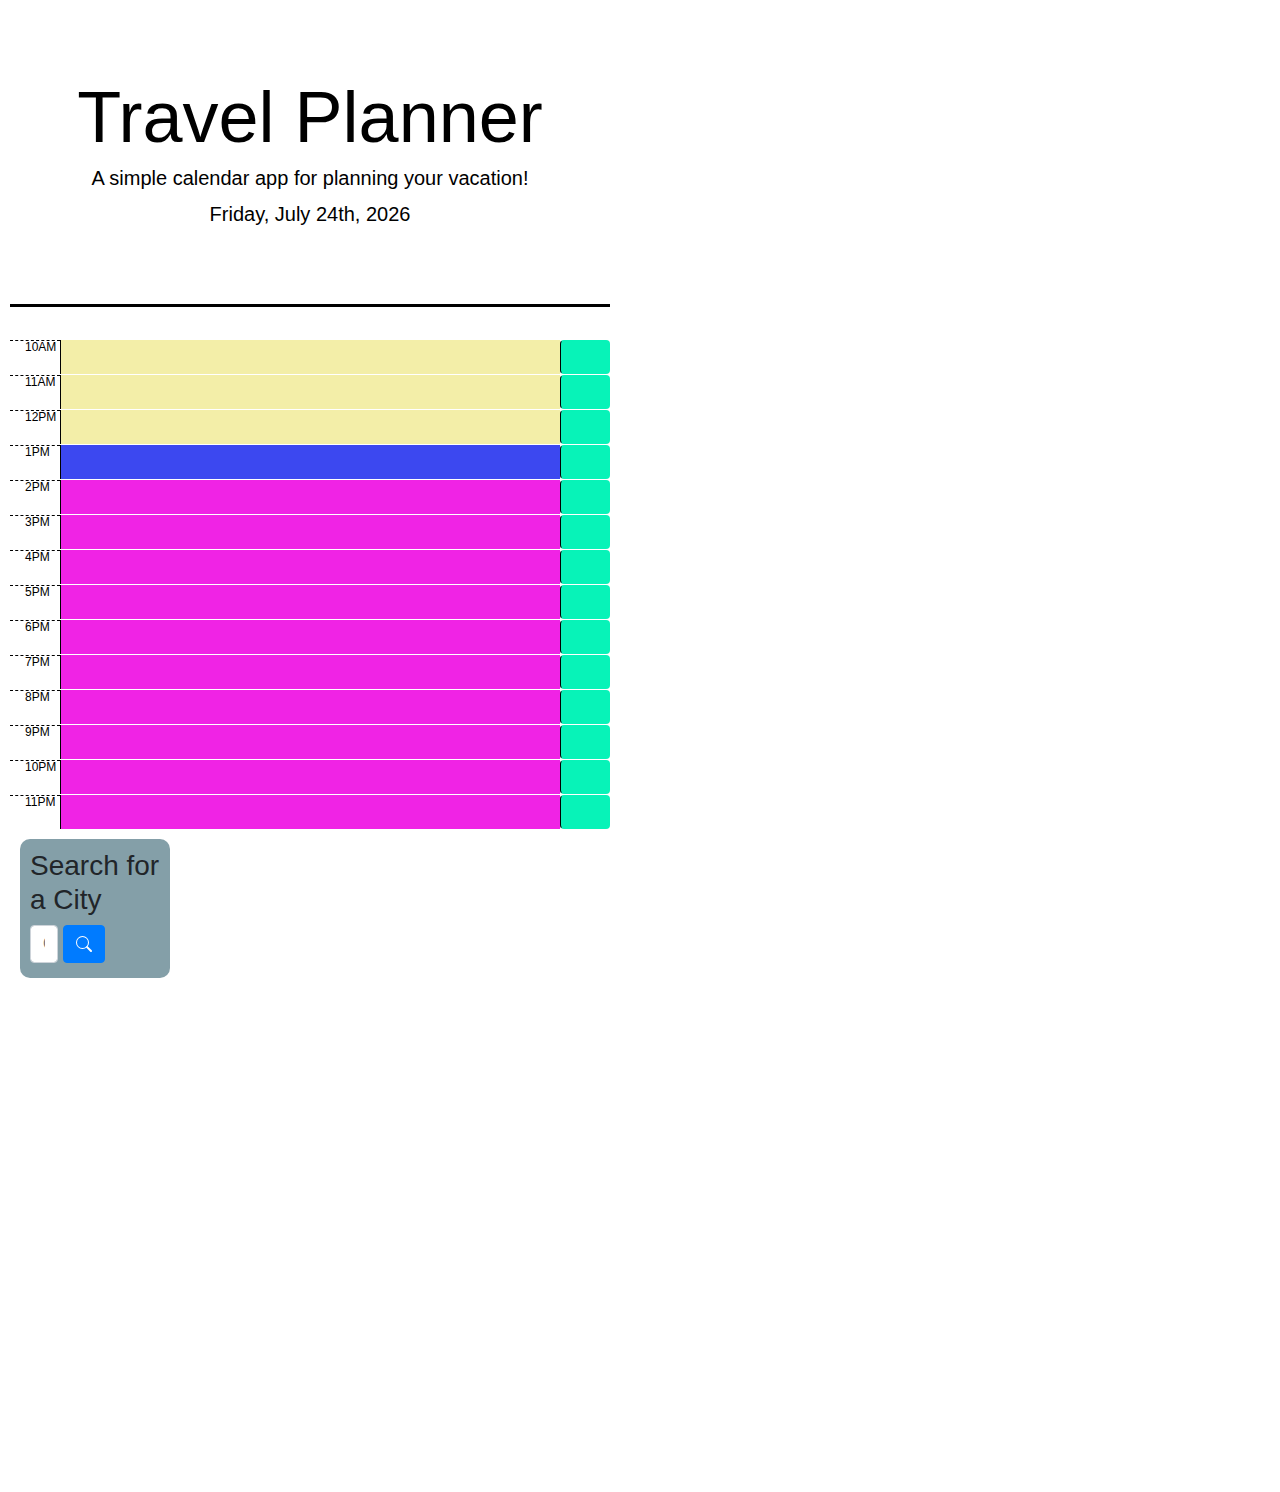
==== index.html @ e0e9909b "combined css files" ====
<!DOCTYPE html>
<html lang="en">

<head>
    <meta charset="UTF-8" />
    <meta name="viewport" content="width=device-width, initial-scale=1.0" />
    <meta http-equiv="X-UA-Compatible" content="ie=edge" />
    <link rel="stylesheet" href="https://stackpath.bootstrapcdn.com/bootstrap/4.3.1/css/bootstrap.min.css" />
    <link rel="stylesheet" href="https://use.fontawesome.com/releases/v5.8.1/css/all.css"
        integrity="sha384-50oBUHEmvpQ+1lW4y57PTFmhCaXp0ML5d60M1M7uH2+nqUivzIebhndOJK28anvf" crossorigin="anonymous" />
    <link href="https://fonts.googleapis.com/css?family=Open+Sans&display=swap" rel="stylesheet" />
    <link rel="stylesheet" href="./assets/css/style.css" />
    <title>Travel Planner</title>
</head>

<body>
    <header class="jumbotron">
        <h1 class="display-3">Travel Planner</h1>
        <p class="lead">A simple calendar app for planning your vacation!</p>
        <p id="currentDay" class="lead"></p>
    </header>
    <div class="container">
        <!-- Timeblocks go here -->
    </div>



    <!--Weather Dashboard-->

    <section class="search-panel">
        <div class="search-box">
            <h3>Search for a City</h3>
            <form>
                <div class="form-row align-items-center">
                    <div class="col-3 search-field">
                        <label class="sr-only" for="cityName">City</label>
                        <input type="text" class="form-control" id="cityName" placeholder="CITY NAME">
                    </div>
                    <button type="submit" class="btn btn-primary" id="search-button"><svg width="1em" height="1em"
                            viewBox="0 0 16 16" class="bi bi-search" fill="currentColor"
                            xmlns="http://www.w3.org/2000/svg">
                            <path fill-rule="evenodd"
                                d="M10.442 10.442a1 1 0 0 1 1.415 0l3.85 3.85a1 1 0 0 1-1.414 1.415l-3.85-3.85a1 1 0 0 1 0-1.415z" />
                            <path fill-rule="evenodd"
                                d="M6.5 12a5.5 5.5 0 1 0 0-11 5.5 5.5 0 0 0 0 11zM13 6.5a6.5 6.5 0 1 1-13 0 6.5 6.5 0 0 1 13 0z" />
                        </svg>
                    </button>
                </div>
        </div>
        <div class="city-list-box">
            <ul class="list-group" id="city-list"></ul>
        </div>
        </form>
        </div>
    </section>

    <section class="results-panel">
        <div class="current-conditions-panel">
            <div class="name-block">
                <h3 id="city-name"></h3>
                <img src="" alt="" id="currentIcon">
            </div>
            <div>
                <p class="current-info" id="temperature"></p>
            </div>
            <div>
                <p class="current-info" id="humidity"></p>
            </div>
            <div>
                <p class="current-info" id="wind-speed"></p>
            </div>
            <div class="uv-index-block">
                <p> UV Index: </p>
                <p class="rounded current-info" id="uv-index"></p>
            </div>
        </div>
        <div class="forecast-panel">
            <h4>5-Day Forecast:</h4>
            <div class="weather-container">
                <div class="row">
                    <div class="col">
                        <div class="card">
                            <div class="card-header">
                                <h5 id="day-0"></h5>
                            </div>
                            <div class="card-body">
                                <img src="" alt="" id="img-0">
                                <p class="card-text" id="temp-0"></p>
                                <p class="card-text" id="hum-0"></p>
                                <p class="card-text" id="wind-speed-0"></p>
                            </div>
                        </div>
                    </div>
                    <div class="col">
                        <div class="card">
                            <div class="card-header">
                                <h5 id="day-1"></h5>
                            </div>
                            <div class="card-body">
                                <img src="" alt="" id="img-1">
                                <p class="card-text" id="temp-1"></p>
                                <p class="card-text" id="hum-1"></p>
                                <p class="card-text" id="wind-speed-1"></p>
                            </div>
                        </div>
                    </div>
                    <div class="col">
                        <div class="card">
                            <div class="card-header">
                                <h5 id="day-2"></h5>
                            </div>
                            <div class="card-body">
                                <img src="" alt="" id="img-2">
                                <p class="card-text" id="temp-2"></p>
                                <p class="card-text" id="hum-2"></p>
                                <p class="card-text" id="wind-speed-2"></p>
                            </div>
                        </div>
                    </div>
                    <div class="col">
                        <div class="card">
                            <div class="card-header">
                                <h5 id="day-3"></h5>
                            </div>
                            <div class="card-body">
                                <img src="" alt="" id="img-3">
                                <p class="card-text" id="temp-3"></p>
                                <p class="card-text" id="hum-3"></p>
                                <p class="card-text" id="wind-speed-3"></p>
                            </div>
                        </div>
                    </div>
                    <div class="col">
                        <div class="card">
                            <div class="card-header">
                                <h5 id="day-4"></h5>
                            </div>
                            <div class="card-body">
                                <img src="" alt="" id="img-4">
                                <p class="card-text" id="temp-4"></p>
                                <p class="card-text" id="hum-4"></p>
                                <p class="card-text" id="wind-speed-4"></p>
                            </div>
                        </div>
                    </div>
                </div>
            </div>
        </div>
    </section>

    <script src="https://code.jquery.com/jquery-3.3.1.slim.min.js"
        integrity="sha384-q8i/X+965DzO0rT7abK41JStQIAqVgRVzpbzo5smXKp4YfRvH+8abtTE1Pi6jizo"
        crossorigin="anonymous"></script>
    <script src="https://cdn.jsdelivr.net/npm/popper.js@1.14.7/dist/umd/popper.min.js"
        integrity="sha384-UO2eT0CpHqdSJQ6hJty5KVphtPhzWj9WO1clHTMGa3JDZwrnQq4sF86dIHNDz0W1"
        crossorigin="anonymous"></script>
    <script src="https://cdn.jsdelivr.net/npm/bootstrap@4.3.1/dist/js/bootstrap.min.js"
        integrity="sha384-JjSmVgyd0p3pXB1rRibZUAYoIIy6OrQ6VrjIEaFf/nJGzIxFDsf4x0xIM+B07jRM"
        crossorigin="anonymous"></script>
    <script src="https://cdnjs.cloudflare.com/ajax/libs/moment.js/2.24.0/moment.min.js"></script>
    <script src="./assets/js/script.js"></script>






</body>

</html>
---- assets/css/style.css ----
body {
  max-width: 600px;
  max-height: 600px;
  font-family: 'Comic Sans MS', sans-serif;
  font-size: 12px;
  line-height: 1;
  margin: 10px;
}


textarea {
  background: transparent;
  border: none;
  resize: none;
  color: #000000;
  border-left: 1px solid black;
  padding: 5px;
}

.jumbotron {
  max-width: 600px;
  max-height: 600px;
  text-align: center;
  background-color: transparent;
  color: black;
  border-radius: 0;
  border-bottom: 3px solid black;
}

.description {
  white-space: pre-wrap;
}

.time-block {
  max-width: 600px;
  max-height: 600px;
  text-align: center;
  border-radius: 7px;
}

.row {
  white-space: pre-wrap;
  max-width: 600px;
  max-height: 600px;
  border-top: 1px solid white;
  ;
}

.hour {
  background-color: #ffffff;
  color: #000000;
  border-top: 1px dashed #000000;
}

.past {
  background-color: #f3eea8;
  color: white;
}

.present {
  background-color: #3c48f0;
  color: white;
}

.future {
  background-color: #f023e5;
  color: white;
}

.saveBtn {
  max-width: 600px;
  max-height: 600px;
  border-left: 1px solid black;
  border-top-right-radius: 4px;
  border-bottom-right-radius: 4px;
  background-color: #07f3b8;
  color: white;
}

.saveBtn i:hover {
  font-size: 8px;
  transition: all .3s ease-in-out;
}

/* Weather Style */
main {
  display: flex;

}

section {
  margin-top: 10px;
}

.header {
  display: flex;
  justify-content: center;
  border-radius: 10px;
}

.search-panel {
  width: 25%;
  margin: 10px 20px 0 10px;
  padding: 10px 0 10px 10px;
  background-color: rgb(132, 159, 168);
  border-radius: 10px;
}

.search-button-panel {
  margin-left: -52px;
}

.city-list-box {
  margin-top: 5px;
}

.city-name {
  width: 89%;
}

.results-panel {
  width: 75%;
  padding-bottom: 10px;
  visibility: hidden;
  font-family: Georgia, 'Times New Roman', Times, serif;
}

.current-conditions-panel {
  border: 1px solid black;
  background-color: rgb(153, 211, 235);
  border-radius: 10px;
  padding-left: 10px;
  padding-bottom: 30px;
}

.name-block,
.uv-index-block {
  display: flex;
  align-items: center;
}

#uv-index {
  margin-left: 5px;
  padding: 5px 10px;
}

.forecast-panel {
  padding-top: 50px;
}

.weather-container {
  display: inline;
  border-radius: 10px;
}

.card-header,
.card-body {
  text-align: center;
}

.card-header {
  background-color: rgb(153, 211, 235);
  color: black;
}

.card-body {
  background-color: rgb(132, 159, 168);
}



.favorable {
  background-color: green;
  color: white;
}

.moderate {
  background-color: yellow;
  color: black;
}

.severe {
  background-color: red;
  color: white;
}


/* Viewports Styling*/

@media screen and (max-width: 575px) {
  .search-panel {
    width: 40%;
  }

  .search-button-panel {
    margin-left: 0px;
  }

  .search-panel h3 {
    font-size: 15px;
  }

  .form-row {
    display: block;
    text-align: center;
  }

  .results-panel {
    width: 60%;
  }
}
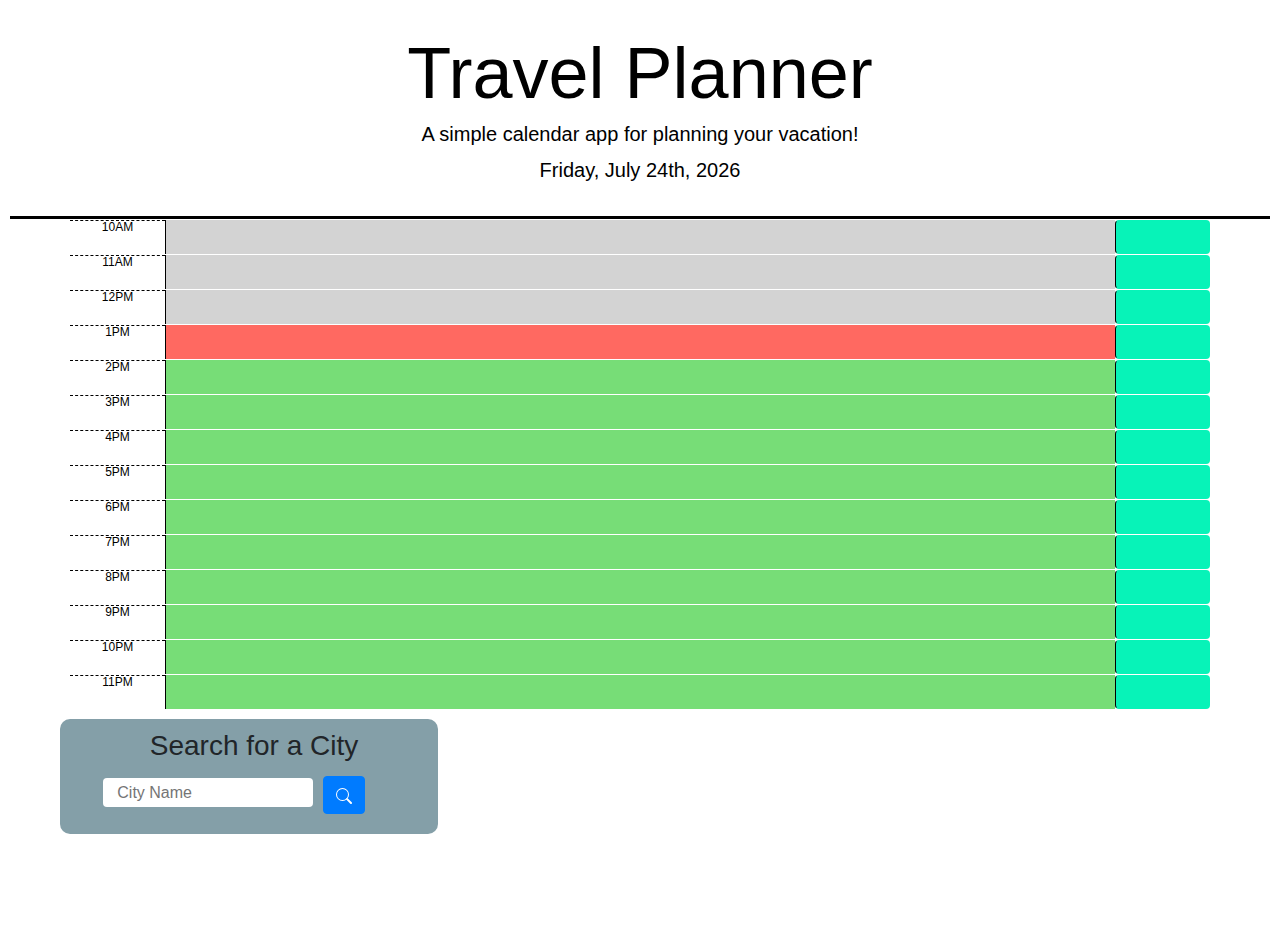
==== commit 66b5e62f: "stlying changes" ====
--- a/index.html
+++ b/index.html
@@ -28,13 +28,13 @@
     <!--Weather Dashboard-->
 
     <section class="search-panel">
-        <div class="search-box">
-            <h3>Search for a City</h3>
+        <div class="search-box flex">
+            <h3 class="search-header">Search for a City</h3>
             <form>
-                <div class="form-row align-items-center">
-                    <div class="col-3 search-field">
+                <div class="align-items-center">
+                    <div class="search-field">
                         <label class="sr-only" for="cityName">City</label>
-                        <input type="text" class="form-control" id="cityName" placeholder="CITY NAME">
+                        <input type="text" class="city-input" id="cityName" placeholder="City Name">
                     </div>
                     <button type="submit" class="btn btn-primary" id="search-button"><svg width="1em" height="1em"
                             viewBox="0 0 16 16" class="bi bi-search" fill="currentColor"
@@ -74,7 +74,7 @@
                 <p class="rounded current-info" id="uv-index"></p>
             </div>
         </div>
-        <div class="forecast-panel">
+        <!-- <div class="forecast-panel">
             <h4>5-Day Forecast:</h4>
             <div class="weather-container">
                 <div class="row">
@@ -145,7 +145,7 @@
                     </div>
                 </div>
             </div>
-        </div>
+        </div> -->
     </section>
 
     <script src="https://code.jquery.com/jquery-3.3.1.slim.min.js"
--- a/assets/css/style.css
+++ b/assets/css/style.css
@@ -1,7 +1,7 @@
 body {
-  max-width: 600px;
-  max-height: 600px;
-  font-family: 'Comic Sans MS', sans-serif;
+  /* max-width: 600px;
+  max-height: 600px; */
+  font-family: sans-serif;
   font-size: 12px;
   line-height: 1;
   margin: 10px;
@@ -17,14 +17,22 @@
   padding: 5px;
 }
 
+input {
+  border-width: 0;
+  border-style: none;
+  outline: none;
+}
+
 .jumbotron {
-  max-width: 600px;
-  max-height: 600px;
+
   text-align: center;
   background-color: transparent;
   color: black;
   border-radius: 0;
   border-bottom: 3px solid black;
+  margin: 0 auto 0 auto;
+  padding-bottom: 20px;
+  padding-top: 20px;
 }
 
 .description {
@@ -32,16 +40,12 @@
 }
 
 .time-block {
-  max-width: 600px;
-  max-height: 600px;
   text-align: center;
   border-radius: 7px;
 }
 
 .row {
   white-space: pre-wrap;
-  max-width: 600px;
-  max-height: 600px;
   border-top: 1px solid white;
   ;
 }
@@ -53,17 +57,17 @@
 }
 
 .past {
-  background-color: #f3eea8;
+  background-color: #d3d3d3;
   color: white;
 }
 
 .present {
-  background-color: #3c48f0;
+  background-color: #ff6961;
   color: white;
 }
 
 .future {
-  background-color: #f023e5;
+  background-color: #77dd77;
   color: white;
 }
 
@@ -82,6 +86,24 @@
   transition: all .3s ease-in-out;
 }
 
+.container {
+  margin: 0 auto 0 auto;
+}
+
+
+
+
+
+.flex {
+  display: flex;
+  flex-direction: row;
+  flex-wrap: wrap;
+  flex-direction: row;
+  align-items: center;
+  justify-content: center;
+
+}
+
 /* Weather Style */
 main {
   display: flex;
@@ -99,23 +121,50 @@
 }
 
 .search-panel {
-  width: 25%;
-  margin: 10px 20px 0 10px;
+  width: 30%;
+  margin: 10px 50px 0 50px;
   padding: 10px 0 10px 10px;
   background-color: rgb(132, 159, 168);
   border-radius: 10px;
 }
 
-.search-button-panel {
-  margin-left: -52px;
+.search-field {
+  width: 70%;
+  display: inline;
+  height: calc(1.5em + 0.75rem + 2px);
+  padding: 0.375rem 0.75rem;
+  font-size: 1rem;
+  font-weight: 400;
+  line-height: 1.5;
+  background-color: #fff;
+  background-clip: padding-box;
+  border-radius: 0.25rem;
+  transition: border-color 0.15s ease-in-out, box-shadow 0.15s ease-in-out;
+
+}
+
+.search-header {
+  width: 100%;
+  text-align: center;
+}
+
+#search-button {
+  margin: 5px 10px 5px 10px;
+  display: inline;
+}
+
+.city-name {
+  width: 70%;
+  margin: 0 auto 0 auto;
+}
+
+.city-input {
+  width: 60%;
+
 }
 
 .city-list-box {
   margin-top: 5px;
-}
-
-.city-name {
-  width: 89%;
 }
 
 .results-panel {
@@ -131,6 +180,8 @@
   border-radius: 10px;
   padding-left: 10px;
   padding-bottom: 30px;
+  margin-left: 50px;
+  width: 40%;
 }
 
 .name-block,
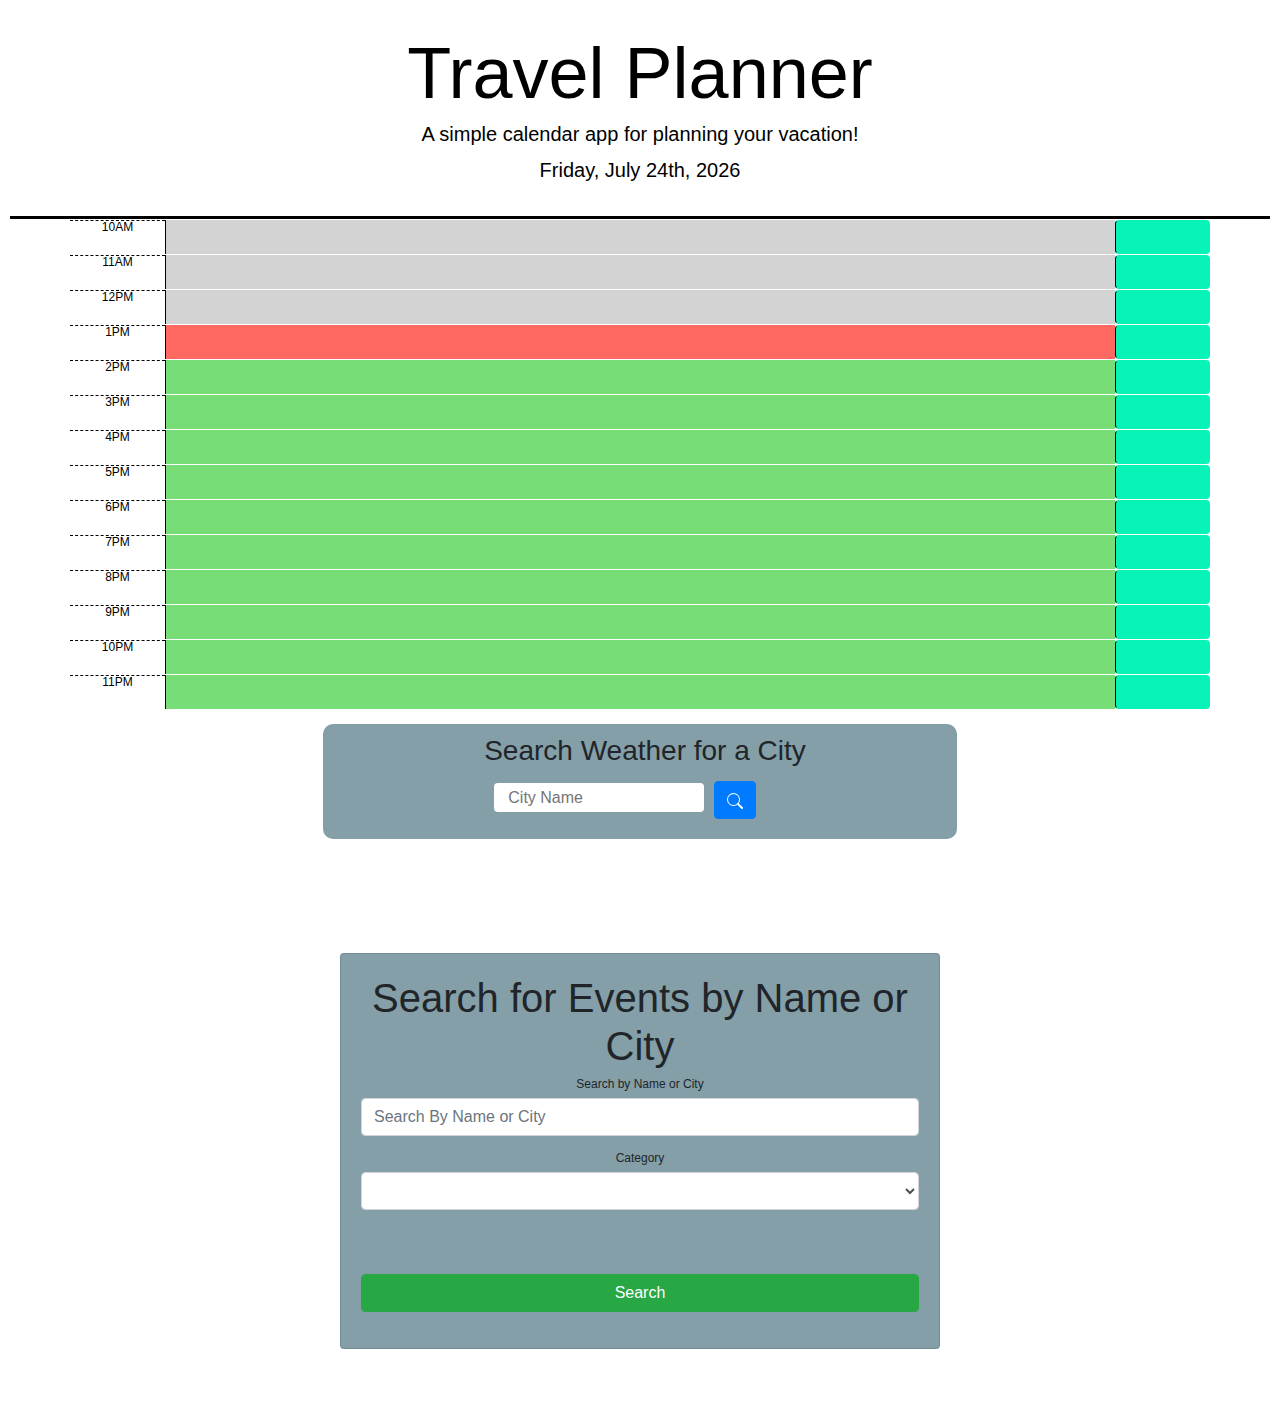
==== commit 6ddf96ca: "merged event files into main files and styled" ====
--- a/index.html
+++ b/index.html
@@ -26,127 +26,104 @@
 
 
     <!--Weather Dashboard-->
+    <div class="weather-event-wrapper flex">
+        <div class="">
+            <div class="flex">
+                <section class="search-panel">
+                    <div class="search-box flex">
+                        <h3 class="search-header">Search Weather for a City</h3>
+                        <form>
+                            <div class="align-items-center">
+                                <div class="search-field">
+                                    <label class="sr-only" for="cityName">City</label>
+                                    <input type="text" class="city-input" id="cityName" placeholder="City Name">
+                                </div>
+                                <button type="submit" class="btn btn-primary" id="search-button"><svg width="1em"
+                                        height="1em" viewBox="0 0 16 16" class="bi bi-search" fill="currentColor"
+                                        xmlns="http://www.w3.org/2000/svg">
+                                        <path fill-rule="evenodd"
+                                            d="M10.442 10.442a1 1 0 0 1 1.415 0l3.85 3.85a1 1 0 0 1-1.414 1.415l-3.85-3.85a1 1 0 0 1 0-1.415z" />
+                                        <path fill-rule="evenodd"
+                                            d="M6.5 12a5.5 5.5 0 1 0 0-11 5.5 5.5 0 0 0 0 11zM13 6.5a6.5 6.5 0 1 1-13 0 6.5 6.5 0 0 1 13 0z" />
+                                    </svg>
+                                </button>
+                            </div>
+                    </div>
+                    <div class="city-list-box">
+                        <ul class="list-group" id="city-list"></ul>
+                    </div>
+                    </form>
+            </div>
+            </section>
 
-    <section class="search-panel">
-        <div class="search-box flex">
-            <h3 class="search-header">Search for a City</h3>
-            <form>
-                <div class="align-items-center">
-                    <div class="search-field">
-                        <label class="sr-only" for="cityName">City</label>
-                        <input type="text" class="city-input" id="cityName" placeholder="City Name">
+
+
+            <section class="results-panel">
+                <div class="current-conditions-panel">
+                    <div class="name-block">
+                        <h3 id="city-name"></h3>
+                        <img src="" alt="" id="currentIcon">
                     </div>
-                    <button type="submit" class="btn btn-primary" id="search-button"><svg width="1em" height="1em"
-                            viewBox="0 0 16 16" class="bi bi-search" fill="currentColor"
-                            xmlns="http://www.w3.org/2000/svg">
-                            <path fill-rule="evenodd"
-                                d="M10.442 10.442a1 1 0 0 1 1.415 0l3.85 3.85a1 1 0 0 1-1.414 1.415l-3.85-3.85a1 1 0 0 1 0-1.415z" />
-                            <path fill-rule="evenodd"
-                                d="M6.5 12a5.5 5.5 0 1 0 0-11 5.5 5.5 0 0 0 0 11zM13 6.5a6.5 6.5 0 1 1-13 0 6.5 6.5 0 0 1 13 0z" />
-                        </svg>
-                    </button>
-                </div>
-        </div>
-        <div class="city-list-box">
-            <ul class="list-group" id="city-list"></ul>
-        </div>
-        </form>
-        </div>
-    </section>
-
-    <section class="results-panel">
-        <div class="current-conditions-panel">
-            <div class="name-block">
-                <h3 id="city-name"></h3>
-                <img src="" alt="" id="currentIcon">
-            </div>
-            <div>
-                <p class="current-info" id="temperature"></p>
-            </div>
-            <div>
-                <p class="current-info" id="humidity"></p>
-            </div>
-            <div>
-                <p class="current-info" id="wind-speed"></p>
-            </div>
-            <div class="uv-index-block">
-                <p> UV Index: </p>
-                <p class="rounded current-info" id="uv-index"></p>
-            </div>
-        </div>
-        <!-- <div class="forecast-panel">
-            <h4>5-Day Forecast:</h4>
-            <div class="weather-container">
-                <div class="row">
-                    <div class="col">
-                        <div class="card">
-                            <div class="card-header">
-                                <h5 id="day-0"></h5>
-                            </div>
-                            <div class="card-body">
-                                <img src="" alt="" id="img-0">
-                                <p class="card-text" id="temp-0"></p>
-                                <p class="card-text" id="hum-0"></p>
-                                <p class="card-text" id="wind-speed-0"></p>
-                            </div>
-                        </div>
+                    <div>
+                        <p class="current-info" id="temperature"></p>
                     </div>
-                    <div class="col">
-                        <div class="card">
-                            <div class="card-header">
-                                <h5 id="day-1"></h5>
-                            </div>
-                            <div class="card-body">
-                                <img src="" alt="" id="img-1">
-                                <p class="card-text" id="temp-1"></p>
-                                <p class="card-text" id="hum-1"></p>
-                                <p class="card-text" id="wind-speed-1"></p>
-                            </div>
-                        </div>
+                    <div>
+                        <p class="current-info" id="humidity"></p>
                     </div>
-                    <div class="col">
-                        <div class="card">
-                            <div class="card-header">
-                                <h5 id="day-2"></h5>
-                            </div>
-                            <div class="card-body">
-                                <img src="" alt="" id="img-2">
-                                <p class="card-text" id="temp-2"></p>
-                                <p class="card-text" id="hum-2"></p>
-                                <p class="card-text" id="wind-speed-2"></p>
-                            </div>
-                        </div>
+                    <div>
+                        <p class="current-info" id="wind-speed"></p>
                     </div>
-                    <div class="col">
-                        <div class="card">
-                            <div class="card-header">
-                                <h5 id="day-3"></h5>
-                            </div>
-                            <div class="card-body">
-                                <img src="" alt="" id="img-3">
-                                <p class="card-text" id="temp-3"></p>
-                                <p class="card-text" id="hum-3"></p>
-                                <p class="card-text" id="wind-speed-3"></p>
-                            </div>
-                        </div>
-                    </div>
-                    <div class="col">
-                        <div class="card">
-                            <div class="card-header">
-                                <h5 id="day-4"></h5>
-                            </div>
-                            <div class="card-body">
-                                <img src="" alt="" id="img-4">
-                                <p class="card-text" id="temp-4"></p>
-                                <p class="card-text" id="hum-4"></p>
-                                <p class="card-text" id="wind-speed-4"></p>
-                            </div>
-                        </div>
+                    <div class="uv-index-block">
+                        <p> UV Index: </p>
+                        <p class="rounded current-info" id="uv-index"></p>
                     </div>
                 </div>
+            </section>
+        </div>
+
+        <!--Events Section-->
+        <section class="col-6">
+            <!-- <nav class="navbar navbar-expand-lg navbar-dark bg-primary mb-5">
+                <a class="navbar-brand" href="#">Search Events</a>
+            </nav> -->
+            <div class="events-container search-wrapper">
+                <div id="search-events" class="card card-body">
+                    <h1 class="text-center">Search for Events by Name or City</h1>
+
+                    <div class="form-group">
+                        <label for="event-name">Search by Name or City</label>
+                        <input type="text" id="event-name" class="form-control" placeholder="Search By Name or City">
+                    </div>
+
+                    <div class="form-group">
+                        <label for="category">Category</label>
+                        <select class="form-control" id="category"></select>
+                    </div>
+
+                    <div class="form-group">
+                        <input type="submit" class="mt-5 form-control btn btn-success" id="submitBtn" value="Search">
+                    </div>
+
+                </div>
+                <div id="result" class="row mt-5"></div>
             </div>
-        </div> -->
-    </section>
+
+            <!-- <footer class="mt-5 p-3 text-center bg-primary">
+                Search Events in Your City &copy;
+            </footer> -->
+
+            <script src="js/eventbrite.js"></script>
+            <script src="js/ui.js"></script>
+            <script src="js/app.js"></script>
+            <style>
+                footer {
+                    color: white;
+                }
+            </style>
+        </section>
+    </div>
+    </div>
+
 
     <script src="https://code.jquery.com/jquery-3.3.1.slim.min.js"
         integrity="sha384-q8i/X+965DzO0rT7abK41JStQIAqVgRVzpbzo5smXKp4YfRvH+8abtTE1Pi6jizo"
--- a/assets/css/style.css
+++ b/assets/css/style.css
@@ -102,6 +102,7 @@
   align-items: center;
   justify-content: center;
 
+
 }
 
 /* Weather Style */
@@ -121,8 +122,8 @@
 }
 
 .search-panel {
-  width: 30%;
-  margin: 10px 50px 0 50px;
+  width: auto;
+  margin: 15px 50px 0 50px;
   padding: 10px 0 10px 10px;
   background-color: rgb(132, 159, 168);
   border-radius: 10px;
@@ -181,7 +182,7 @@
   padding-left: 10px;
   padding-bottom: 30px;
   margin-left: 50px;
-  width: 40%;
+  width: auto;
 }
 
 .name-block,
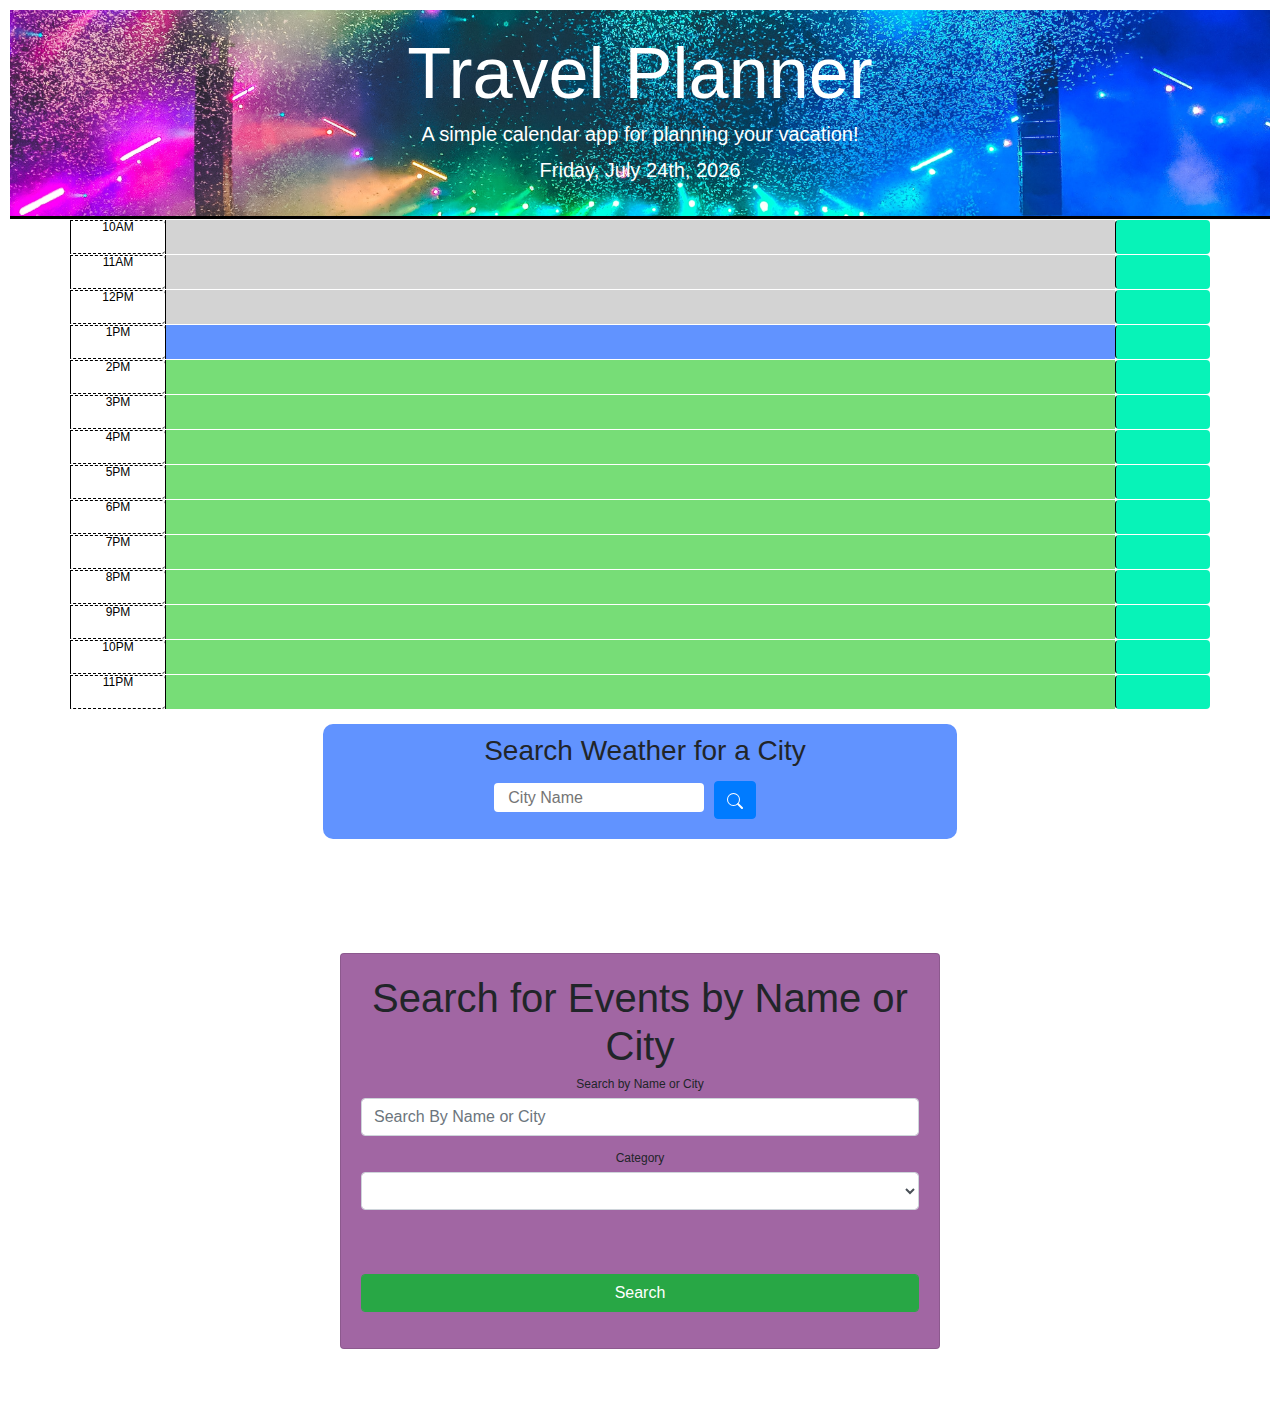
==== commit 514c0c4e: "played around with css" ====
--- a/index.html
+++ b/index.html
@@ -15,6 +15,7 @@
 
 <body>
     <header class="jumbotron">
+        
         <h1 class="display-3">Travel Planner</h1>
         <p class="lead">A simple calendar app for planning your vacation!</p>
         <p id="currentDay" class="lead"></p>
--- a/assets/css/style.css
+++ b/assets/css/style.css
@@ -27,12 +27,15 @@
 
   text-align: center;
   background-color: transparent;
-  color: black;
+  color: white;
   border-radius: 0;
   border-bottom: 3px solid black;
   margin: 0 auto 0 auto;
   padding-bottom: 20px;
   padding-top: 20px;
+  background-image: url("/assets/unsplash1.jpg");
+  background-size: cover;
+  background-position: center;
 }
 
 .description {
@@ -54,6 +57,10 @@
   background-color: #ffffff;
   color: #000000;
   border-top: 1px dashed #000000;
+  border-bottom: 1px dashed #000000;
+  border-left: 1px solid black;
+  border-top-right-radius: 4px;
+  border-bottom-right-radius: 4px;
 }
 
 .past {
@@ -62,7 +69,7 @@
 }
 
 .present {
-  background-color: #ff6961;
+  background-color: #6193ff;
   color: white;
 }
 
@@ -125,7 +132,7 @@
   width: auto;
   margin: 15px 50px 0 50px;
   padding: 10px 0 10px 10px;
-  background-color: rgb(132, 159, 168);
+  background-color: #6193ff;
   border-radius: 10px;
 }
 
@@ -177,7 +184,7 @@
 
 .current-conditions-panel {
   border: 1px solid black;
-  background-color: rgb(153, 211, 235);
+  background-color: #6193ff;
   border-radius: 10px;
   padding-left: 10px;
   padding-bottom: 30px;
@@ -216,7 +223,7 @@
 }
 
 .card-body {
-  background-color: rgb(132, 159, 168);
+  background-color: #a166a3;
 }
 
 
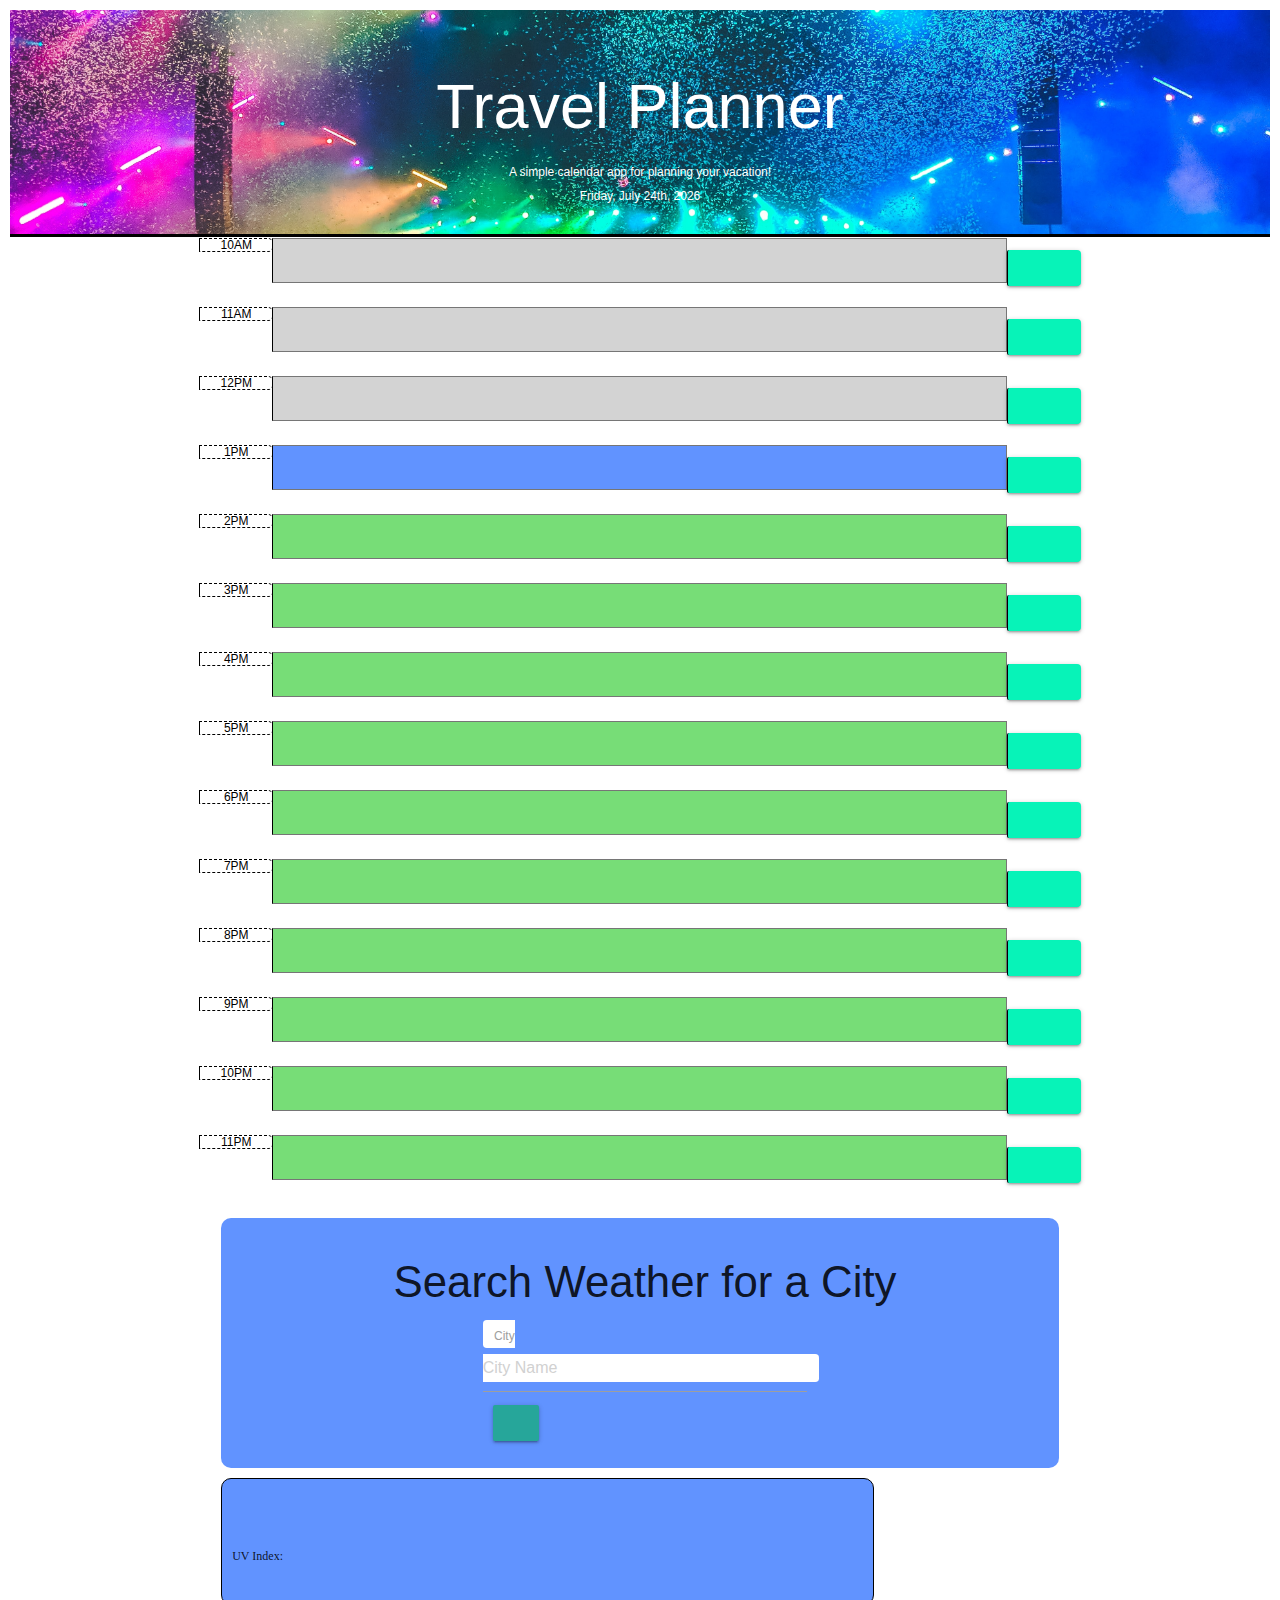
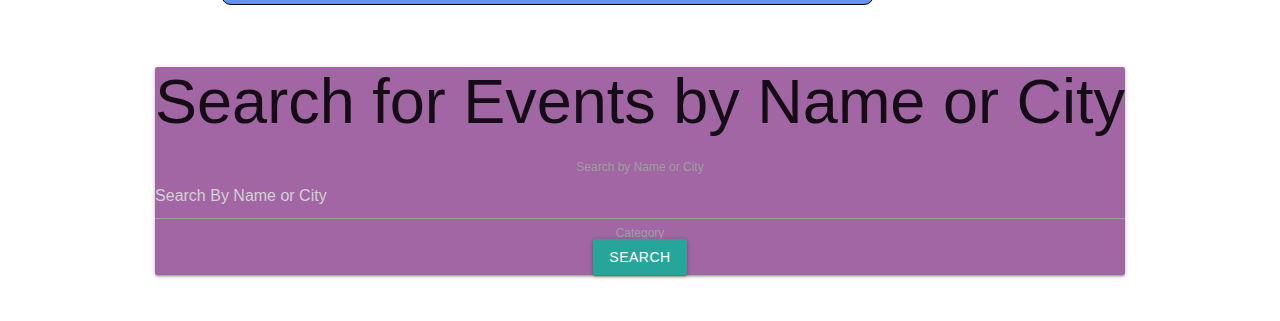
==== commit 913a619b: "trying out materialize" ====
--- a/index.html
+++ b/index.html
@@ -5,7 +5,16 @@
     <meta charset="UTF-8" />
     <meta name="viewport" content="width=device-width, initial-scale=1.0" />
     <meta http-equiv="X-UA-Compatible" content="ie=edge" />
-    <link rel="stylesheet" href="https://stackpath.bootstrapcdn.com/bootstrap/4.3.1/css/bootstrap.min.css" />
+    <!-- <link rel="stylesheet" href="https://stackpath.bootstrapcdn.com/bootstrap/4.3.1/css/bootstrap.min.css" /> -->
+
+
+    <!--Import Google Icon Font-->
+    <link href="https://fonts.googleapis.com/icon?family=Material+Icons" rel="stylesheet">
+     <!-- Compiled and minified CSS -->
+     <link rel="stylesheet" href="https://cdnjs.cloudflare.com/ajax/libs/materialize/1.0.0/css/materialize.min.css">
+
+    
+
     <link rel="stylesheet" href="https://use.fontawesome.com/releases/v5.8.1/css/all.css"
         integrity="sha384-50oBUHEmvpQ+1lW4y57PTFmhCaXp0ML5d60M1M7uH2+nqUivzIebhndOJK28anvf" crossorigin="anonymous" />
     <link href="https://fonts.googleapis.com/css?family=Open+Sans&display=swap" rel="stylesheet" />
@@ -39,14 +48,9 @@
                                     <label class="sr-only" for="cityName">City</label>
                                     <input type="text" class="city-input" id="cityName" placeholder="City Name">
                                 </div>
-                                <button type="submit" class="btn btn-primary" id="search-button"><svg width="1em"
-                                        height="1em" viewBox="0 0 16 16" class="bi bi-search" fill="currentColor"
-                                        xmlns="http://www.w3.org/2000/svg">
-                                        <path fill-rule="evenodd"
-                                            d="M10.442 10.442a1 1 0 0 1 1.415 0l3.85 3.85a1 1 0 0 1-1.414 1.415l-3.85-3.85a1 1 0 0 1 0-1.415z" />
-                                        <path fill-rule="evenodd"
-                                            d="M6.5 12a5.5 5.5 0 1 0 0-11 5.5 5.5 0 0 0 0 11zM13 6.5a6.5 6.5 0 1 1-13 0 6.5 6.5 0 0 1 13 0z" />
-                                    </svg>
+                                <button class="btn waves-effect waves-light" type="submit" id="search-button">
+                                    <svg width="1em" 
+                                   
                                 </button>
                             </div>
                     </div>
@@ -132,9 +136,13 @@
     <script src="https://cdn.jsdelivr.net/npm/popper.js@1.14.7/dist/umd/popper.min.js"
         integrity="sha384-UO2eT0CpHqdSJQ6hJty5KVphtPhzWj9WO1clHTMGa3JDZwrnQq4sF86dIHNDz0W1"
         crossorigin="anonymous"></script>
-    <script src="https://cdn.jsdelivr.net/npm/bootstrap@4.3.1/dist/js/bootstrap.min.js"
+    <!-- <script src="https://cdn.jsdelivr.net/npm/bootstrap@4.3.1/dist/js/bootstrap.min.js"
         integrity="sha384-JjSmVgyd0p3pXB1rRibZUAYoIIy6OrQ6VrjIEaFf/nJGzIxFDsf4x0xIM+B07jRM"
-        crossorigin="anonymous"></script>
+        crossorigin="anonymous"></script> -->
+
+     <!-- Compiled and minified JavaScript -->
+     <script src="https://cdnjs.cloudflare.com/ajax/libs/materialize/1.0.0/js/materialize.min.js"></script>
+
     <script src="https://cdnjs.cloudflare.com/ajax/libs/moment.js/2.24.0/moment.min.js"></script>
     <script src="./assets/js/script.js"></script>
 
--- a/assets/css/style.css
+++ b/assets/css/style.css
@@ -10,9 +10,9 @@
 
 textarea {
   background: transparent;
-  border: none;
+  /* border: none; */
   resize: none;
-  color: #000000;
+  color: black;
   border-left: 1px solid black;
   padding: 5px;
 }
@@ -61,21 +61,25 @@
   border-left: 1px solid black;
   border-top-right-radius: 4px;
   border-bottom-right-radius: 4px;
+  
 }
 
 .past {
   background-color: #d3d3d3;
-  color: white;
+  color: black;
+  font-size: large;
 }
 
 .present {
   background-color: #6193ff;
-  color: white;
+  color: black;
+  font-size: large;
 }
 
 .future {
   background-color: #77dd77;
-  color: white;
+  color: black;
+  font-size: large;
 }
 
 .saveBtn {
@@ -94,7 +98,7 @@
 }
 
 .container {
-  margin: 0 auto 0 auto;
+  /* margin: 0 auto 0 auto; */
 }
 
 
@@ -178,7 +182,7 @@
 .results-panel {
   width: 75%;
   padding-bottom: 10px;
-  visibility: hidden;
+  /* visibility: hidden; */
   font-family: Georgia, 'Times New Roman', Times, serif;
 }
 
@@ -201,6 +205,7 @@
 #uv-index {
   margin-left: 5px;
   padding: 5px 10px;
+  border-radius:25%;
 }
 
 .forecast-panel {
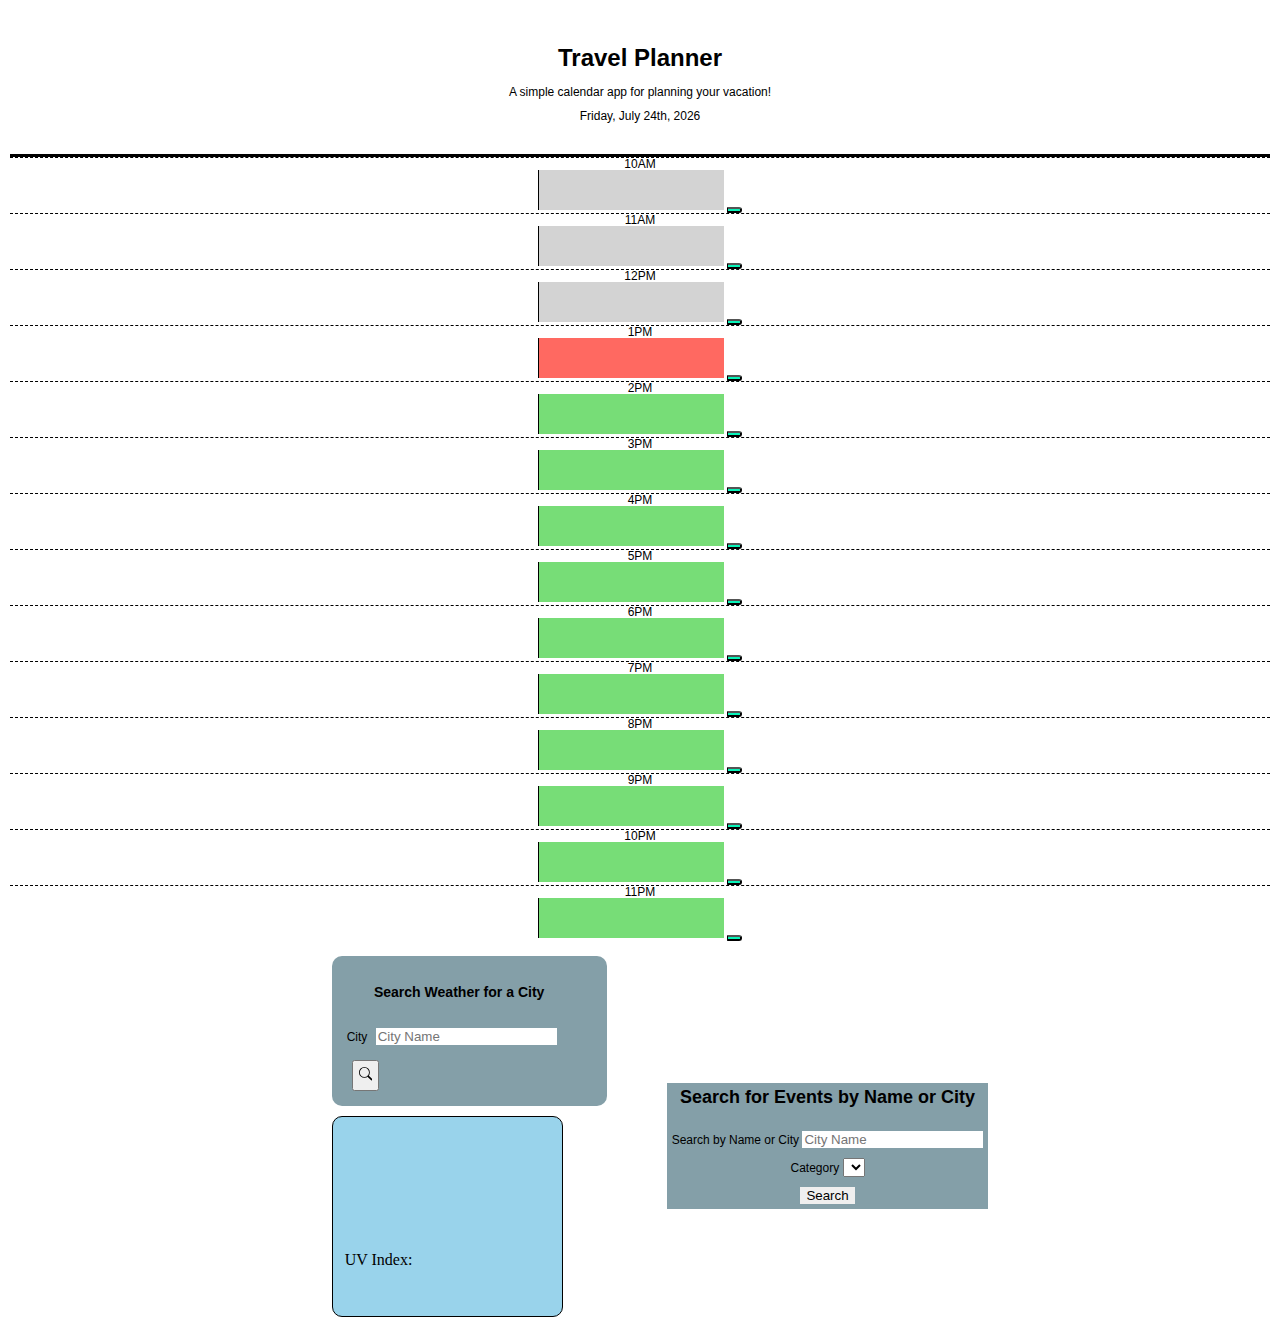
==== commit aace56dc: "replaced bootstrap with bulma" ====
--- a/index.html
+++ b/index.html
@@ -6,30 +6,22 @@
     <meta name="viewport" content="width=device-width, initial-scale=1.0" />
     <meta http-equiv="X-UA-Compatible" content="ie=edge" />
     <!-- <link rel="stylesheet" href="https://stackpath.bootstrapcdn.com/bootstrap/4.3.1/css/bootstrap.min.css" /> -->
-
-
-    <!--Import Google Icon Font-->
-    <link href="https://fonts.googleapis.com/icon?family=Material+Icons" rel="stylesheet">
-     <!-- Compiled and minified CSS -->
-     <link rel="stylesheet" href="https://cdnjs.cloudflare.com/ajax/libs/materialize/1.0.0/css/materialize.min.css">
-
-    
-
     <link rel="stylesheet" href="https://use.fontawesome.com/releases/v5.8.1/css/all.css"
         integrity="sha384-50oBUHEmvpQ+1lW4y57PTFmhCaXp0ML5d60M1M7uH2+nqUivzIebhndOJK28anvf" crossorigin="anonymous" />
     <link href="https://fonts.googleapis.com/css?family=Open+Sans&display=swap" rel="stylesheet" />
+    <link rel="stylesheet" href="https://cdn.jsdelivr.net/npm/bulma@0.9.3/css/bulma-rtl.min.css">
     <link rel="stylesheet" href="./assets/css/style.css" />
     <title>Travel Planner</title>
 </head>
 
 <body>
     <header class="jumbotron">
-        
-        <h1 class="display-3">Travel Planner</h1>
-        <p class="lead">A simple calendar app for planning your vacation!</p>
-        <p id="currentDay" class="lead"></p>
+        <h1 class="title is-1">Travel Planner</h1>
+        <p class="title is-4">A simple calendar app for planning your vacation!</p>
+        <p id="currentDay" class="title is-4"></p>
     </header>
     <div class="container">
+        <!--prev class container-->
         <!-- Timeblocks go here -->
     </div>
 
@@ -37,20 +29,26 @@
 
     <!--Weather Dashboard-->
     <div class="weather-event-wrapper flex">
-        <div class="">
+        <div>
             <div class="flex">
-                <section class="search-panel">
-                    <div class="search-box flex">
-                        <h3 class="search-header">Search Weather for a City</h3>
+                <section class="search-panel card flex">
+                    <div class="search-box ">
+                        <h3 class="search-header title is-3 card-content">Search Weather for a City</h3>
                         <form>
-                            <div class="align-items-center">
-                                <div class="search-field">
+                            <div class="align-items-center columns">
+                                <div class=" card-content">
                                     <label class="sr-only" for="cityName">City</label>
-                                    <input type="text" class="city-input" id="cityName" placeholder="City Name">
+                                    <input type="text" class="input column is-full city-name-input" id="cityName"
+                                        placeholder="City Name">
                                 </div>
-                                <button class="btn waves-effect waves-light" type="submit" id="search-button">
-                                    <svg width="1em" 
-                                   
+                                <button type="submit" class="button is-success card-content column is-one-fifth"
+                                    id="search-button"><svg width="1em" height="1em" viewBox="0 0 16 16"
+                                        class="bi bi-search" fill="currentColor" xmlns="http://www.w3.org/2000/svg">
+                                        <path fill-rule="evenodd"
+                                            d="M10.442 10.442a1 1 0 0 1 1.415 0l3.85 3.85a1 1 0 0 1-1.414 1.415l-3.85-3.85a1 1 0 0 1 0-1.415z" />
+                                        <path fill-rule="evenodd"
+                                            d="M6.5 12a5.5 5.5 0 1 0 0-11 5.5 5.5 0 0 0 0 11zM13 6.5a6.5 6.5 0 1 1-13 0 6.5 6.5 0 0 1 13 0z" />
+                                    </svg>
                                 </button>
                             </div>
                     </div>
@@ -63,9 +61,9 @@
 
 
 
-            <section class="results-panel">
+            <section class="results-panel is-hidden">
                 <div class="current-conditions-panel">
-                    <div class="name-block">
+                    <div class="name-block current-info">
                         <h3 id="city-name"></h3>
                         <img src="" alt="" id="currentIcon">
                     </div>
@@ -78,7 +76,7 @@
                     <div>
                         <p class="current-info" id="wind-speed"></p>
                     </div>
-                    <div class="uv-index-block">
+                    <div class="uv-index-block current-info">
                         <p> UV Index: </p>
                         <p class="rounded current-info" id="uv-index"></p>
                     </div>
@@ -93,33 +91,28 @@
             </nav> -->
             <div class="events-container search-wrapper">
                 <div id="search-events" class="card card-body">
-                    <h1 class="text-center">Search for Events by Name or City</h1>
+                    <h2 class="text-center title is-3">Search for Events by Name or City</h1>
 
-                    <div class="form-group">
-                        <label for="event-name">Search by Name or City</label>
-                        <input type="text" id="event-name" class="form-control" placeholder="Search By Name or City">
-                    </div>
+                        <div class="field card-content">
+                            <label for="event-name" class="label">Search by Name or City</label>
+                            <input type="text" id="event-name" class="control input" placeholder="City Name">
+                        </div>
 
-                    <div class="form-group">
-                        <label for="category">Category</label>
-                        <select class="form-control" id="category"></select>
-                    </div>
+                        <div class="field card-content">
+                            <label for="category" class="label">Category</label>
+                            <select class="control" id="category"></select>
+                        </div>
 
-                    <div class="form-group">
-                        <input type="submit" class="mt-5 form-control btn btn-success" id="submitBtn" value="Search">
-                    </div>
+                        <div class="field card-content">
+                            <input type="submit" class="control button is-success" id="submitBtn" value="Search">
+                        </div>
 
                 </div>
-                <div id="result" class="row mt-5"></div>
+                <div id="event-result" class="row mt-5"></div>
             </div>
 
-            <!-- <footer class="mt-5 p-3 text-center bg-primary">
-                Search Events in Your City &copy;
-            </footer> -->
 
-            <script src="js/eventbrite.js"></script>
-            <script src="js/ui.js"></script>
-            <script src="js/app.js"></script>
+
             <style>
                 footer {
                     color: white;
@@ -129,20 +122,14 @@
     </div>
     </div>
 
+    <script src="https://code.jquery.com/jquery-3.4.1.min.js"></script>
 
-    <script src="https://code.jquery.com/jquery-3.3.1.slim.min.js"
-        integrity="sha384-q8i/X+965DzO0rT7abK41JStQIAqVgRVzpbzo5smXKp4YfRvH+8abtTE1Pi6jizo"
-        crossorigin="anonymous"></script>
     <script src="https://cdn.jsdelivr.net/npm/popper.js@1.14.7/dist/umd/popper.min.js"
         integrity="sha384-UO2eT0CpHqdSJQ6hJty5KVphtPhzWj9WO1clHTMGa3JDZwrnQq4sF86dIHNDz0W1"
         crossorigin="anonymous"></script>
-    <!-- <script src="https://cdn.jsdelivr.net/npm/bootstrap@4.3.1/dist/js/bootstrap.min.js"
+    <script src="https://cdn.jsdelivr.net/npm/bootstrap@4.3.1/dist/js/bootstrap.min.js"
         integrity="sha384-JjSmVgyd0p3pXB1rRibZUAYoIIy6OrQ6VrjIEaFf/nJGzIxFDsf4x0xIM+B07jRM"
-        crossorigin="anonymous"></script> -->
-
-     <!-- Compiled and minified JavaScript -->
-     <script src="https://cdnjs.cloudflare.com/ajax/libs/materialize/1.0.0/js/materialize.min.js"></script>
-
+        crossorigin="anonymous"></script>
     <script src="https://cdnjs.cloudflare.com/ajax/libs/moment.js/2.24.0/moment.min.js"></script>
     <script src="./assets/js/script.js"></script>
 
--- a/assets/css/style.css
+++ b/assets/css/style.css
@@ -10,9 +10,9 @@
 
 textarea {
   background: transparent;
-  /* border: none; */
+  border: none;
   resize: none;
-  color: black;
+  color: #000000;
   border-left: 1px solid black;
   padding: 5px;
 }
@@ -23,19 +23,22 @@
   outline: none;
 }
 
+h2 {
+  padding: 5px;
+}
+
+
+
 .jumbotron {
 
   text-align: center;
   background-color: transparent;
-  color: white;
+  color: black;
   border-radius: 0;
   border-bottom: 3px solid black;
   margin: 0 auto 0 auto;
   padding-bottom: 20px;
   padding-top: 20px;
-  background-image: url("/assets/unsplash1.jpg");
-  background-size: cover;
-  background-position: center;
 }
 
 .description {
@@ -57,29 +60,21 @@
   background-color: #ffffff;
   color: #000000;
   border-top: 1px dashed #000000;
-  border-bottom: 1px dashed #000000;
-  border-left: 1px solid black;
-  border-top-right-radius: 4px;
-  border-bottom-right-radius: 4px;
-  
 }
 
 .past {
   background-color: #d3d3d3;
-  color: black;
-  font-size: large;
+  color: white;
 }
 
 .present {
-  background-color: #6193ff;
-  color: black;
-  font-size: large;
+  background-color: #ff6961;
+  color: white;
 }
 
 .future {
   background-color: #77dd77;
-  color: black;
-  font-size: large;
+  color: white;
 }
 
 .saveBtn {
@@ -98,7 +93,7 @@
 }
 
 .container {
-  /* margin: 0 auto 0 auto; */
+  margin: 0 auto 0 auto;
 }
 
 
@@ -136,7 +131,7 @@
   width: auto;
   margin: 15px 50px 0 50px;
   padding: 10px 0 10px 10px;
-  background-color: #6193ff;
+  background-color: rgb(132, 159, 168);
   border-radius: 10px;
 }
 
@@ -170,9 +165,8 @@
   margin: 0 auto 0 auto;
 }
 
-.city-input {
-  width: 60%;
-
+.city-name-input {
+  margin: 5px;
 }
 
 .city-list-box {
@@ -182,13 +176,13 @@
 .results-panel {
   width: 75%;
   padding-bottom: 10px;
-  /* visibility: hidden; */
+
   font-family: Georgia, 'Times New Roman', Times, serif;
 }
 
 .current-conditions-panel {
   border: 1px solid black;
-  background-color: #6193ff;
+  background-color: rgb(153, 211, 235);
   border-radius: 10px;
   padding-left: 10px;
   padding-bottom: 30px;
@@ -196,6 +190,13 @@
   width: auto;
 }
 
+.current-info {
+  font-size: medium;
+  padding: 2px;
+}
+
+
+
 .name-block,
 .uv-index-block {
   display: flex;
@@ -205,7 +206,6 @@
 #uv-index {
   margin-left: 5px;
   padding: 5px 10px;
-  border-radius:25%;
 }
 
 .forecast-panel {
@@ -228,9 +228,12 @@
 }
 
 .card-body {
-  background-color: #a166a3;
-}
-
+  background-color: rgb(132, 159, 168);
+}
+
+.card-content {
+  padding: 5px;
+}
 
 
 .favorable {
@@ -249,6 +252,10 @@
 }
 
 
+.events-container {
+  padding: 10px;
+}
+
 /* Viewports Styling*/
 
 @media screen and (max-width: 575px) {
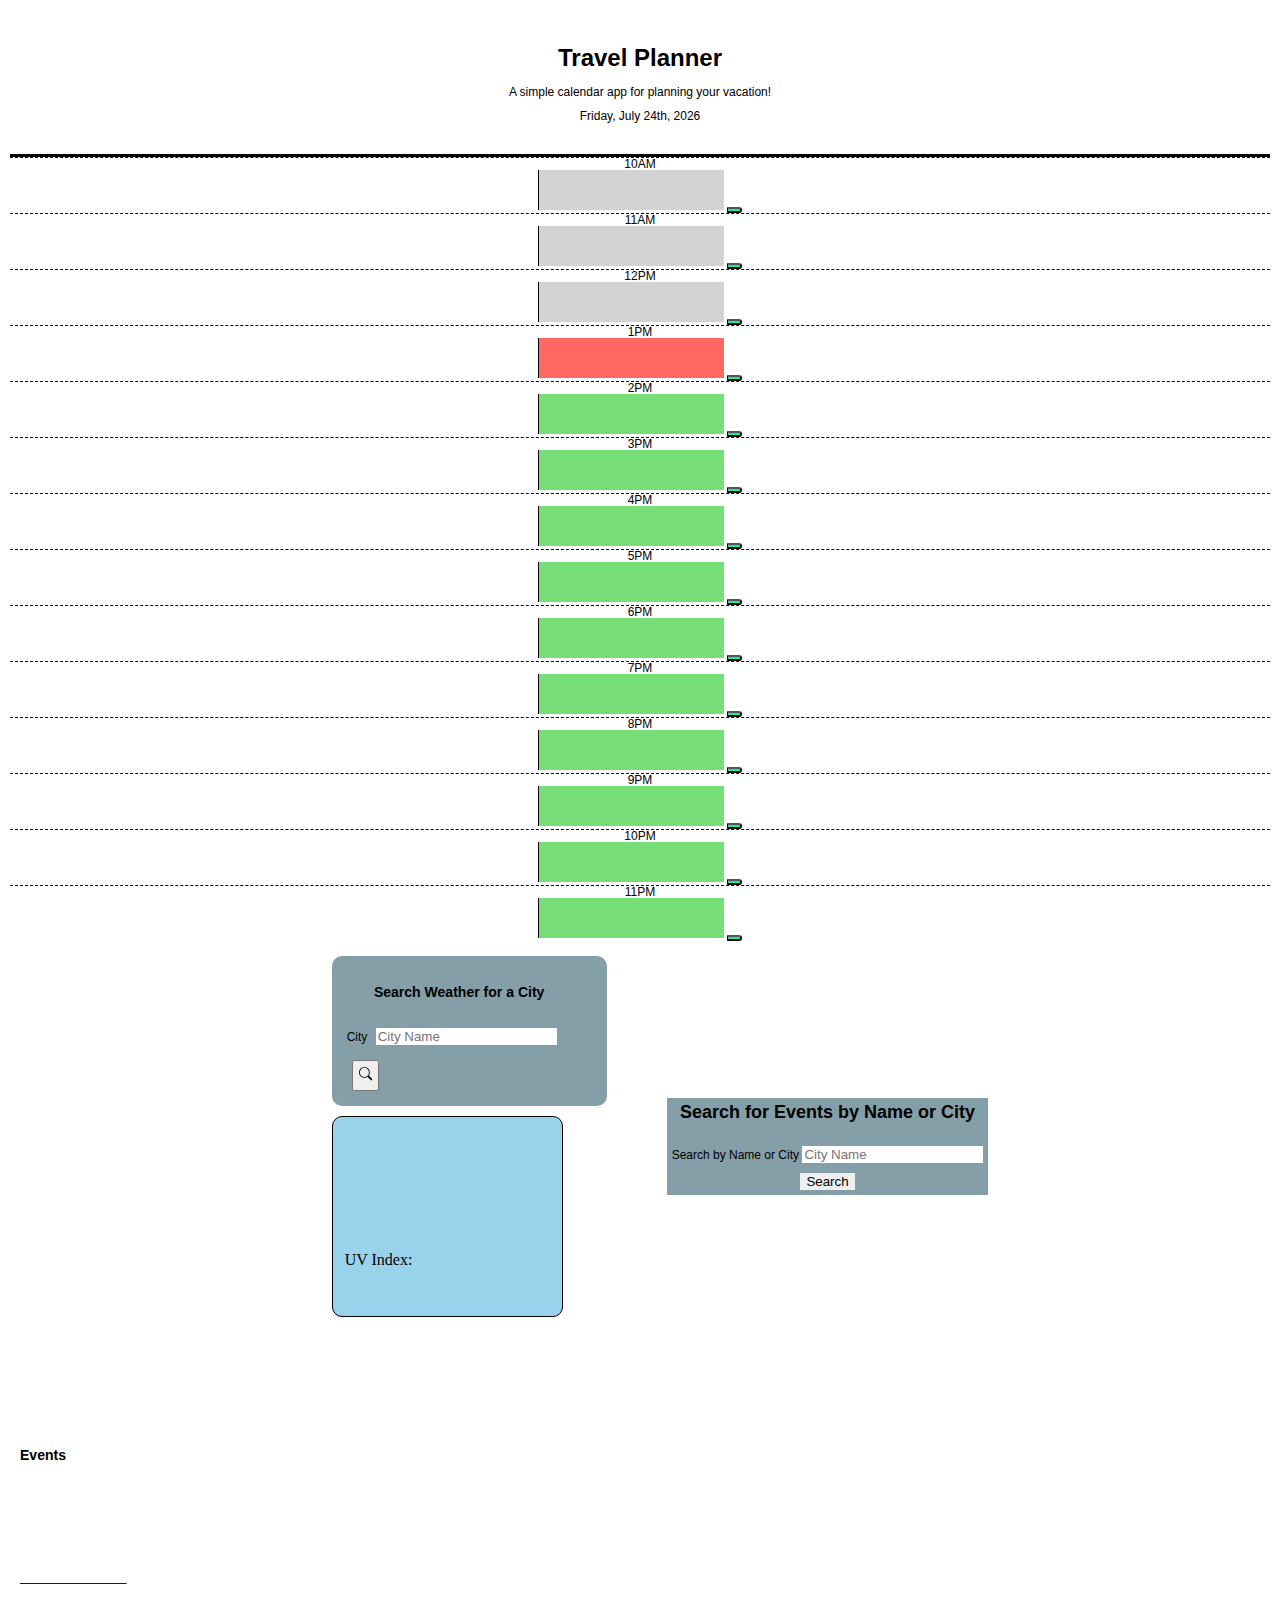
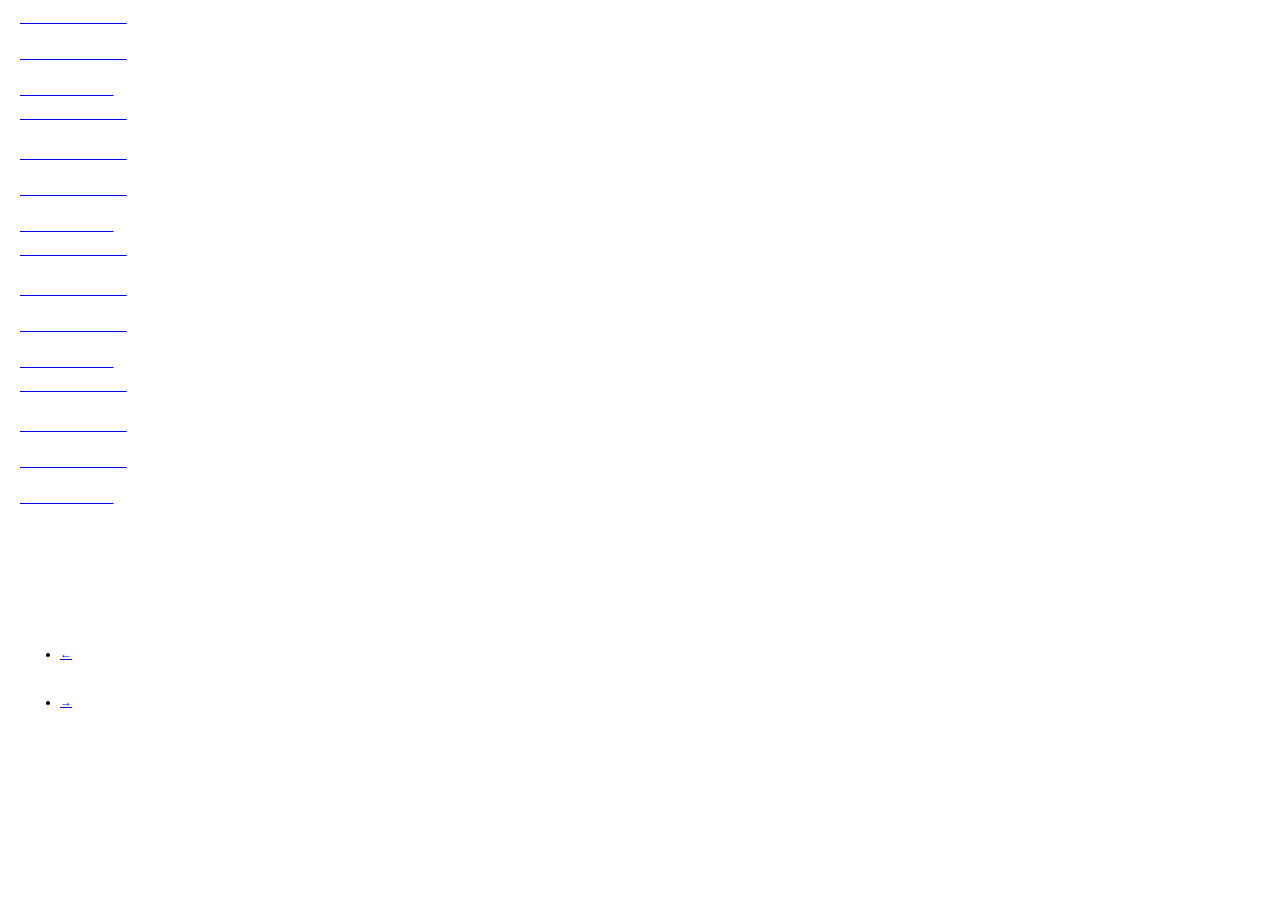
==== commit b33aee5a: "combined files and added search functionality for events" ====
--- a/index.html
+++ b/index.html
@@ -98,10 +98,10 @@
                             <input type="text" id="event-name" class="control input" placeholder="City Name">
                         </div>
 
-                        <div class="field card-content">
+                        <!-- <div class="field card-content">
                             <label for="category" class="label">Category</label>
                             <select class="control" id="category"></select>
-                        </div>
+                        </div> -->
 
                         <div class="field card-content">
                             <input type="submit" class="control button is-success" id="submitBtn" value="Search">
@@ -119,19 +119,72 @@
                 }
             </style>
         </section>
+
     </div>
     </div>
+    <!--Ticketmaster Events-->
+    <div class="events-container">
+        <div class="row">
+            <div class="col-xs-6">
+                <div id='events-panel' class="panel panel-primary">
+                    <div class="panel-heading">
+                        <h3 class="panel-title">Events</h3>
+                    </div>
+                    <div class="panel-body">
+                        <div id="events" class="list-group">
+                            <a href="#" class="list-group-item">
+                                <h4 class="list-group-item-heading"></h4>
+                                <p class="list-group-item-text"></p>
+                                <p class="venue"></p>
+                            </a>
+                            <a href="#" class="list-group-item">
+                                <h4 class="list-group-item-heading"></h4>
+                                <p class="list-group-item-text"></p>
+                                <p class="venue"></p>
+                            </a>
+                            <a href="#" class="list-group-item">
+                                <h4 class="list-group-item-heading"></h4>
+                                <p class="list-group-item-text"></p>
+                                <p class="venue"></p>
+                            </a>
+                            <a href="#" class="list-group-item">
+                                <h4 class="list-group-item-heading"></h4>
+                                <p class="list-group-item-text"></p>
+                                <p class="venue"></p>
+                            </a>
+                        </div>
+                    </div>
+                    <div class="panel-footer">
+                        <nav>
+                            <ul class="pager">
+                                <li id="prev" class="previous"><a href="#"><span aria-hidden="true">&larr;</span></a>
+                                </li>
+                                <li id="next" class="next"><a href="#"><span aria-hidden="true">&rarr;</span></a></li>
+                            </ul>
+                        </nav>
+                    </div>
+                </div>
 
-    <script src="https://code.jquery.com/jquery-3.4.1.min.js"></script>
 
-    <script src="https://cdn.jsdelivr.net/npm/popper.js@1.14.7/dist/umd/popper.min.js"
-        integrity="sha384-UO2eT0CpHqdSJQ6hJty5KVphtPhzWj9WO1clHTMGa3JDZwrnQq4sF86dIHNDz0W1"
-        crossorigin="anonymous"></script>
-    <script src="https://cdn.jsdelivr.net/npm/bootstrap@4.3.1/dist/js/bootstrap.min.js"
-        integrity="sha384-JjSmVgyd0p3pXB1rRibZUAYoIIy6OrQ6VrjIEaFf/nJGzIxFDsf4x0xIM+B07jRM"
-        crossorigin="anonymous"></script>
-    <script src="https://cdnjs.cloudflare.com/ajax/libs/moment.js/2.24.0/moment.min.js"></script>
-    <script src="./assets/js/script.js"></script>
+
+            </div>
+        </div>
+        <!--Ticketmaster Events-->
+
+
+
+
+        <script src="https://ajax.googleapis.com/ajax/libs/jquery/1.11.3/jquery.min.js"></script>
+        <script src="https://code.jquery.com/jquery-3.4.1.min.js"></script>
+
+        <script src="https://cdn.jsdelivr.net/npm/popper.js@1.14.7/dist/umd/popper.min.js"
+            integrity="sha384-UO2eT0CpHqdSJQ6hJty5KVphtPhzWj9WO1clHTMGa3JDZwrnQq4sF86dIHNDz0W1"
+            crossorigin="anonymous"></script>
+        <script src="https://cdn.jsdelivr.net/npm/bootstrap@4.3.1/dist/js/bootstrap.min.js"
+            integrity="sha384-JjSmVgyd0p3pXB1rRibZUAYoIIy6OrQ6VrjIEaFf/nJGzIxFDsf4x0xIM+B07jRM"
+            crossorigin="anonymous"></script>
+        <script src="https://cdnjs.cloudflare.com/ajax/libs/moment.js/2.24.0/moment.min.js"></script>
+        <script src="./assets/js/script.js"></script>
 
 
 
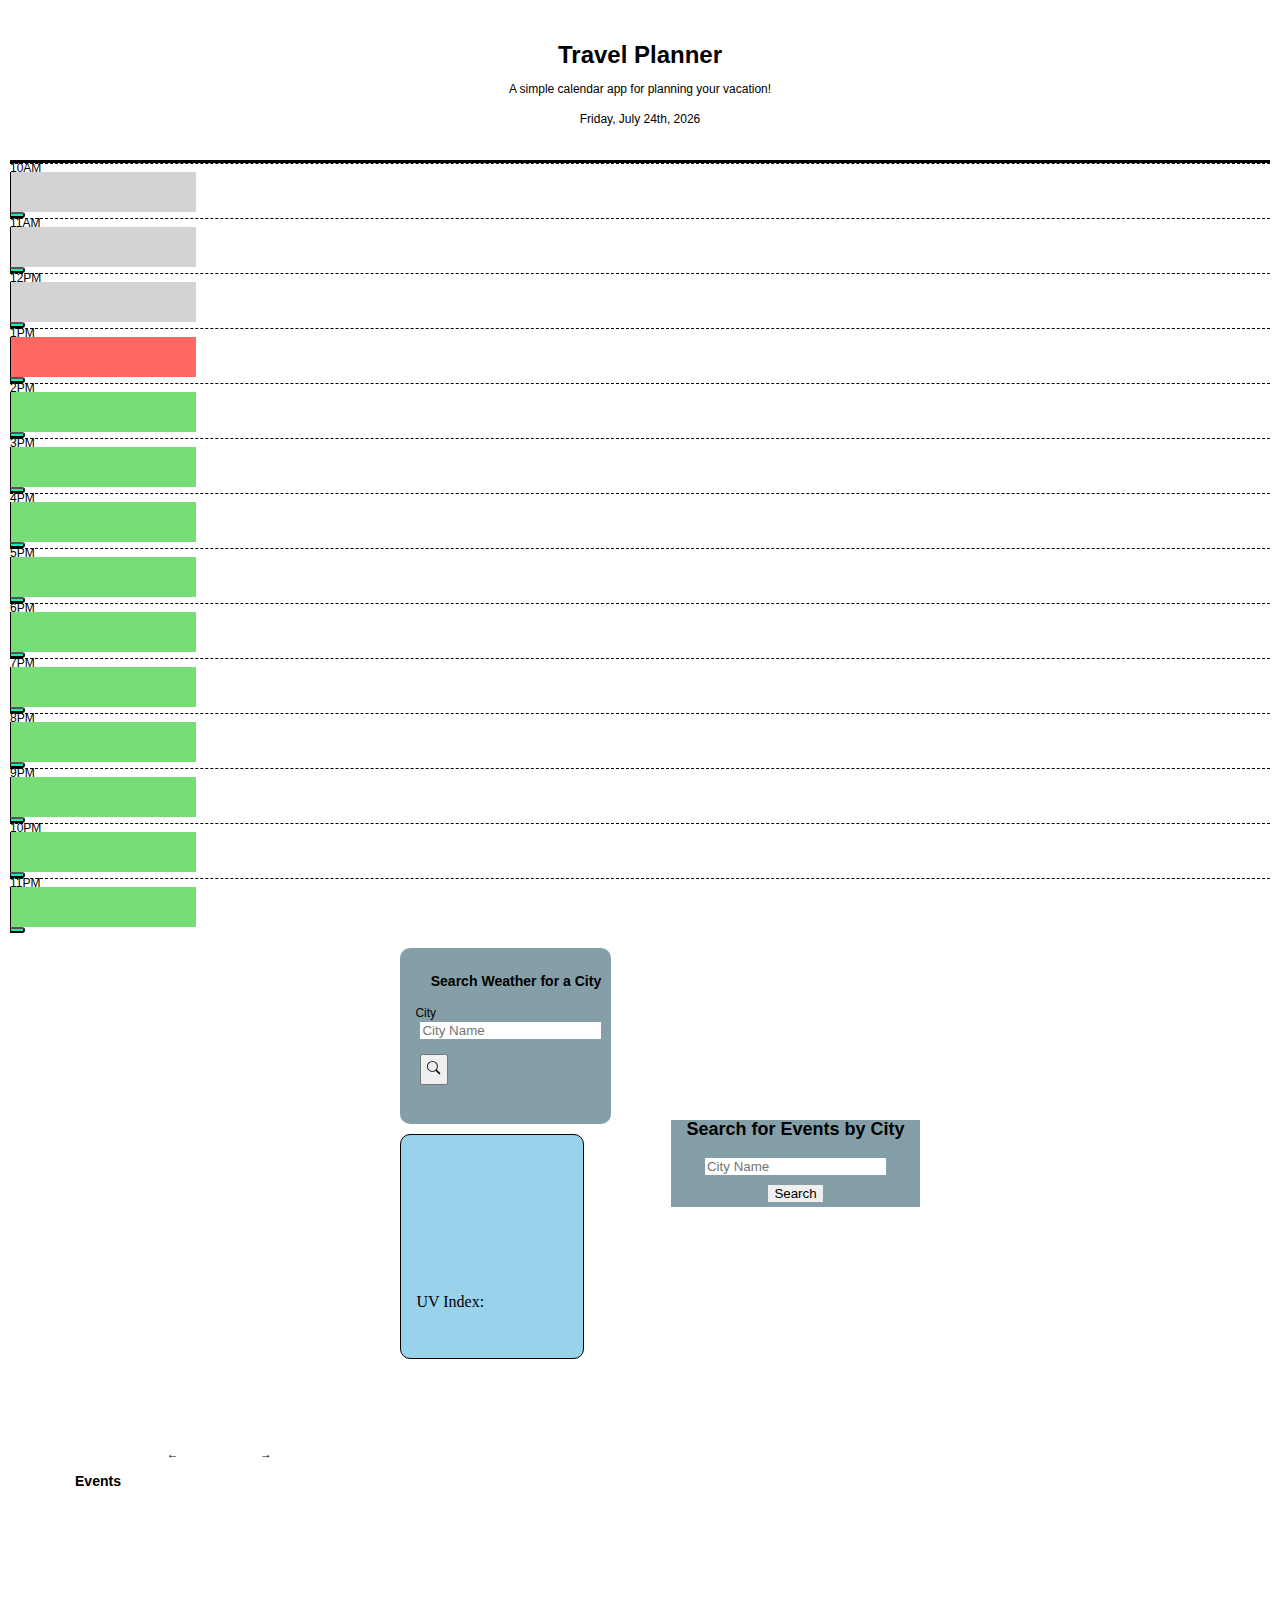
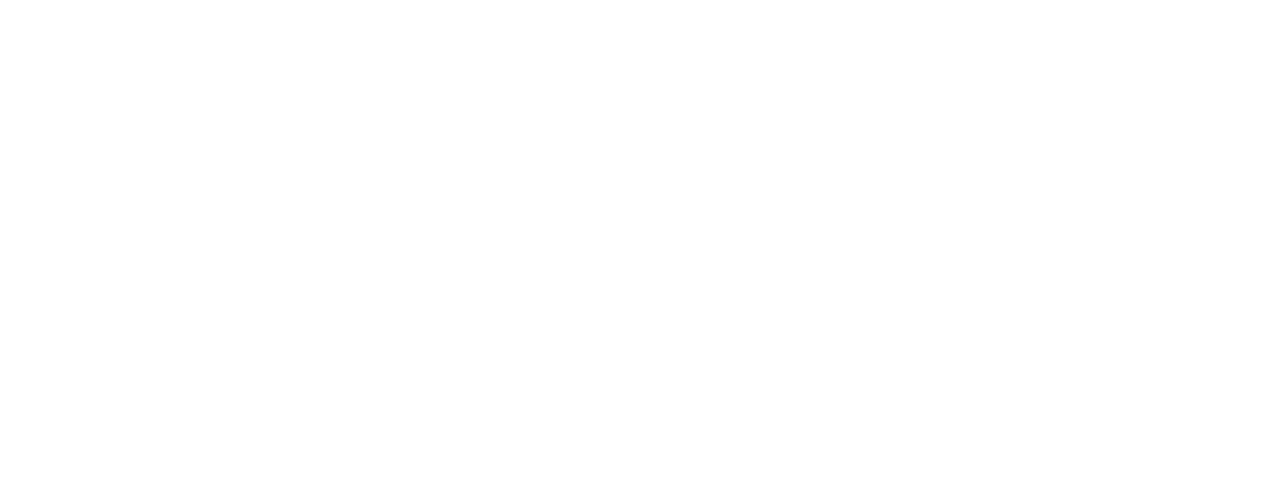
==== commit 90bdb0ea: "further styling and comments" ====
--- a/index.html
+++ b/index.html
@@ -5,7 +5,6 @@
     <meta charset="UTF-8" />
     <meta name="viewport" content="width=device-width, initial-scale=1.0" />
     <meta http-equiv="X-UA-Compatible" content="ie=edge" />
-    <!-- <link rel="stylesheet" href="https://stackpath.bootstrapcdn.com/bootstrap/4.3.1/css/bootstrap.min.css" /> -->
     <link rel="stylesheet" href="https://use.fontawesome.com/releases/v5.8.1/css/all.css"
         integrity="sha384-50oBUHEmvpQ+1lW4y57PTFmhCaXp0ML5d60M1M7uH2+nqUivzIebhndOJK28anvf" crossorigin="anonymous" />
     <link href="https://fonts.googleapis.com/css?family=Open+Sans&display=swap" rel="stylesheet" />
@@ -21,7 +20,6 @@
         <p id="currentDay" class="title is-4"></p>
     </header>
     <div class="container">
-        <!--prev class container-->
         <!-- Timeblocks go here -->
     </div>
 
@@ -30,8 +28,8 @@
     <!--Weather Dashboard-->
     <div class="weather-event-wrapper flex">
         <div>
-            <div class="flex">
-                <section class="search-panel card flex">
+            <div>
+                <section class="search-panel card ">
                     <div class="search-box ">
                         <h3 class="search-header title is-3 card-content">Search Weather for a City</h3>
                         <form>
@@ -60,7 +58,7 @@
             </section>
 
 
-
+            <!--Current Weather Display-->
             <section class="results-panel is-hidden">
                 <div class="current-conditions-panel">
                     <div class="name-block current-info">
@@ -84,24 +82,18 @@
             </section>
         </div>
 
-        <!--Events Section-->
+        <!--Events Search Box-->
         <section class="col-6">
-            <!-- <nav class="navbar navbar-expand-lg navbar-dark bg-primary mb-5">
-                <a class="navbar-brand" href="#">Search Events</a>
-            </nav> -->
+
             <div class="events-container search-wrapper">
                 <div id="search-events" class="card card-body">
-                    <h2 class="text-center title is-3">Search for Events by Name or City</h1>
+                    <h2 class="text-center title is-3">Search for Events by City</h1>
 
                         <div class="field card-content">
-                            <label for="event-name" class="label">Search by Name or City</label>
+
                             <input type="text" id="event-name" class="control input" placeholder="City Name">
                         </div>
 
-                        <!-- <div class="field card-content">
-                            <label for="category" class="label">Category</label>
-                            <select class="control" id="category"></select>
-                        </div> -->
 
                         <div class="field card-content">
                             <input type="submit" class="control button is-success" id="submitBtn" value="Search">
@@ -113,55 +105,52 @@
 
 
 
-            <style>
-                footer {
-                    color: white;
-                }
-            </style>
+
         </section>
 
     </div>
     </div>
-    <!--Ticketmaster Events-->
+    <!--Ticketmaster Events Display-->
     <div class="events-container">
         <div class="row">
             <div class="col-xs-6">
                 <div id='events-panel' class="panel panel-primary">
                     <div class="panel-heading">
-                        <h3 class="panel-title">Events</h3>
+
+                        <ul class="pager">
+                            <li>
+                                <h3 class="panel-title title is-2">Events</h3>
+                            </li>
+                            <li id="prev" class="previous pagination-previous"><a><span
+                                        aria-hidden="true">&larr;</span></a>
+                            </li>
+                            <li id="next" class="next pagination-next"><a><span aria-hidden="true">&rarr;</span></a>
+                            </li>
+                        </ul>
                     </div>
                     <div class="panel-body">
                         <div id="events" class="list-group">
-                            <a href="#" class="list-group-item">
-                                <h4 class="list-group-item-heading"></h4>
-                                <p class="list-group-item-text"></p>
-                                <p class="venue"></p>
-                            </a>
-                            <a href="#" class="list-group-item">
-                                <h4 class="list-group-item-heading"></h4>
-                                <p class="list-group-item-text"></p>
-                                <p class="venue"></p>
-                            </a>
-                            <a href="#" class="list-group-item">
-                                <h4 class="list-group-item-heading"></h4>
-                                <p class="list-group-item-text"></p>
-                                <p class="venue"></p>
-                            </a>
-                            <a href="#" class="list-group-item">
-                                <h4 class="list-group-item-heading"></h4>
-                                <p class="list-group-item-text"></p>
-                                <p class="venue"></p>
-                            </a>
+                            <div class="list-group-item">
+                                <h4 class="list-group-item-heading title is-3"></h4>
+                                <p class="list-group-item-text subtitle"></p>
+                                <p class="venue subtitle"></p>
+                            </div>
+                            <div class="list-group-item">
+                                <h4 class="list-group-item-heading title is-3"></h4>
+                                <p class="list-group-item-text subtitle"></p>
+                                <p class="venue subtitle"></p>
+                            </div>
+                            <div class="list-group-item">
+                                <h4 class="list-group-item-heading title is-3"></h4>
+                                <p class="list-group-item-text subtitle"></p>
+                                <p class="venue subtitle"></p>
+                            </div>
+                            <div class="list-group-item">
+                                <h4 class="list-group-item-heading title is-3"></h4>
+                                <p class="list-group-item-text subtitle"></p>
+                                <p class="venue subtitle"></p>
+                            </div>
                         </div>
-                    </div>
-                    <div class="panel-footer">
-                        <nav>
-                            <ul class="pager">
-                                <li id="prev" class="previous"><a href="#"><span aria-hidden="true">&larr;</span></a>
-                                </li>
-                                <li id="next" class="next"><a href="#"><span aria-hidden="true">&rarr;</span></a></li>
-                            </ul>
-                        </nav>
                     </div>
                 </div>
 
@@ -169,19 +158,16 @@
 
             </div>
         </div>
-        <!--Ticketmaster Events-->
+        <!--End Ticketmaster Events-->
 
 
 
-
+        <!--Script Links-->
         <script src="https://ajax.googleapis.com/ajax/libs/jquery/1.11.3/jquery.min.js"></script>
         <script src="https://code.jquery.com/jquery-3.4.1.min.js"></script>
 
         <script src="https://cdn.jsdelivr.net/npm/popper.js@1.14.7/dist/umd/popper.min.js"
             integrity="sha384-UO2eT0CpHqdSJQ6hJty5KVphtPhzWj9WO1clHTMGa3JDZwrnQq4sF86dIHNDz0W1"
-            crossorigin="anonymous"></script>
-        <script src="https://cdn.jsdelivr.net/npm/bootstrap@4.3.1/dist/js/bootstrap.min.js"
-            integrity="sha384-JjSmVgyd0p3pXB1rRibZUAYoIIy6OrQ6VrjIEaFf/nJGzIxFDsf4x0xIM+B07jRM"
             crossorigin="anonymous"></script>
         <script src="https://cdnjs.cloudflare.com/ajax/libs/moment.js/2.24.0/moment.min.js"></script>
         <script src="./assets/js/script.js"></script>
--- a/assets/css/style.css
+++ b/assets/css/style.css
@@ -1,12 +1,10 @@
+/*General Stlying*/
 body {
-  /* max-width: 600px;
-  max-height: 600px; */
   font-family: sans-serif;
   font-size: 12px;
-  line-height: 1;
   margin: 10px;
-}
-
+  line-height: 0.5rem;
+}
 
 textarea {
   background: transparent;
@@ -27,7 +25,15 @@
   padding: 5px;
 }
 
-
+ul {
+  display: flex;
+  list-style: none;
+}
+
+
+.title {
+  padding: 5px 15px 5px 15px;
+}
 
 .jumbotron {
 
@@ -41,64 +47,32 @@
   padding-top: 20px;
 }
 
-.description {
-  white-space: pre-wrap;
-}
-
-.time-block {
-  text-align: center;
-  border-radius: 7px;
-}
-
-.row {
-  white-space: pre-wrap;
-  border-top: 1px solid white;
-  ;
-}
-
-.hour {
-  background-color: #ffffff;
-  color: #000000;
-  border-top: 1px dashed #000000;
-}
-
-.past {
-  background-color: #d3d3d3;
-  color: white;
-}
-
-.present {
-  background-color: #ff6961;
-  color: white;
-}
-
-.future {
-  background-color: #77dd77;
-  color: white;
-}
-
-.saveBtn {
-  max-width: 600px;
-  max-height: 600px;
-  border-left: 1px solid black;
-  border-top-right-radius: 4px;
-  border-bottom-right-radius: 4px;
-  background-color: #07f3b8;
-  color: white;
-}
-
-.saveBtn i:hover {
-  font-size: 8px;
-  transition: all .3s ease-in-out;
+.card-header,
+.card-body {
+  text-align: center;
+}
+
+.card-header {
+  background-color: rgb(153, 211, 235);
+  color: black;
+}
+
+.card-body {
+  background-color: rgb(132, 159, 168);
+}
+
+.card-content {
+  padding: 5px;
 }
 
 .container {
   margin: 0 auto 0 auto;
-}
-
-
-
-
+
+}
+
+.column {
+  display: flex;
+}
 
 .flex {
   display: flex;
@@ -110,6 +84,59 @@
 
 
 }
+
+
+/*Planner Stlying*/
+.description {
+  white-space: pre-wrap;
+}
+
+.time-block {
+  text-align: center;
+  border-radius: 7px;
+}
+
+.row {
+  white-space: pre-wrap;
+  border-top: 1px solid white;
+  ;
+}
+
+.hour {
+  background-color: #ffffff;
+  color: #000000;
+  border-top: 1px dashed #000000;
+}
+
+.past {
+  background-color: #d3d3d3;
+  color: white;
+}
+
+.present {
+  background-color: #ff6961;
+  color: white;
+}
+
+.future {
+  background-color: #77dd77;
+  color: white;
+}
+
+.saveBtn {
+  border-left: 1px solid black;
+  border-top-right-radius: 4px;
+  border-bottom-right-radius: 4px;
+  background-color: #07f3b8;
+  color: white;
+}
+
+.saveBtn i:hover {
+  font-size: 8px;
+  transition: all .3s ease-in-out;
+}
+
+
 
 /* Weather Style */
 main {
@@ -162,7 +189,8 @@
 
 .city-name {
   width: 70%;
-  margin: 0 auto 0 auto;
+  margin: auto;
+  padding: 5px;
 }
 
 .city-name-input {
@@ -192,10 +220,8 @@
 
 .current-info {
   font-size: medium;
-  padding: 2px;
-}
-
-
+  padding: 5px;
+}
 
 .name-block,
 .uv-index-block {
@@ -217,25 +243,6 @@
   border-radius: 10px;
 }
 
-.card-header,
-.card-body {
-  text-align: center;
-}
-
-.card-header {
-  background-color: rgb(153, 211, 235);
-  color: black;
-}
-
-.card-body {
-  background-color: rgb(132, 159, 168);
-}
-
-.card-content {
-  padding: 5px;
-}
-
-
 .favorable {
   background-color: green;
   color: white;
@@ -251,32 +258,15 @@
   color: white;
 }
 
-
+/*Events Styling */
 .events-container {
   padding: 10px;
 }
 
-/* Viewports Styling*/
-
-@media screen and (max-width: 575px) {
-  .search-panel {
-    width: 40%;
-  }
-
-  .search-button-panel {
-    margin-left: 0px;
-  }
-
-  .search-panel h3 {
-    font-size: 15px;
-  }
-
-  .form-row {
-    display: block;
-    text-align: center;
-  }
-
-  .results-panel {
-    width: 60%;
-  }
+.panel-body {
+  line-height: 0.25rem;
+}
+
+.panel-heading {
+  line-height: 0.25rem;
 }